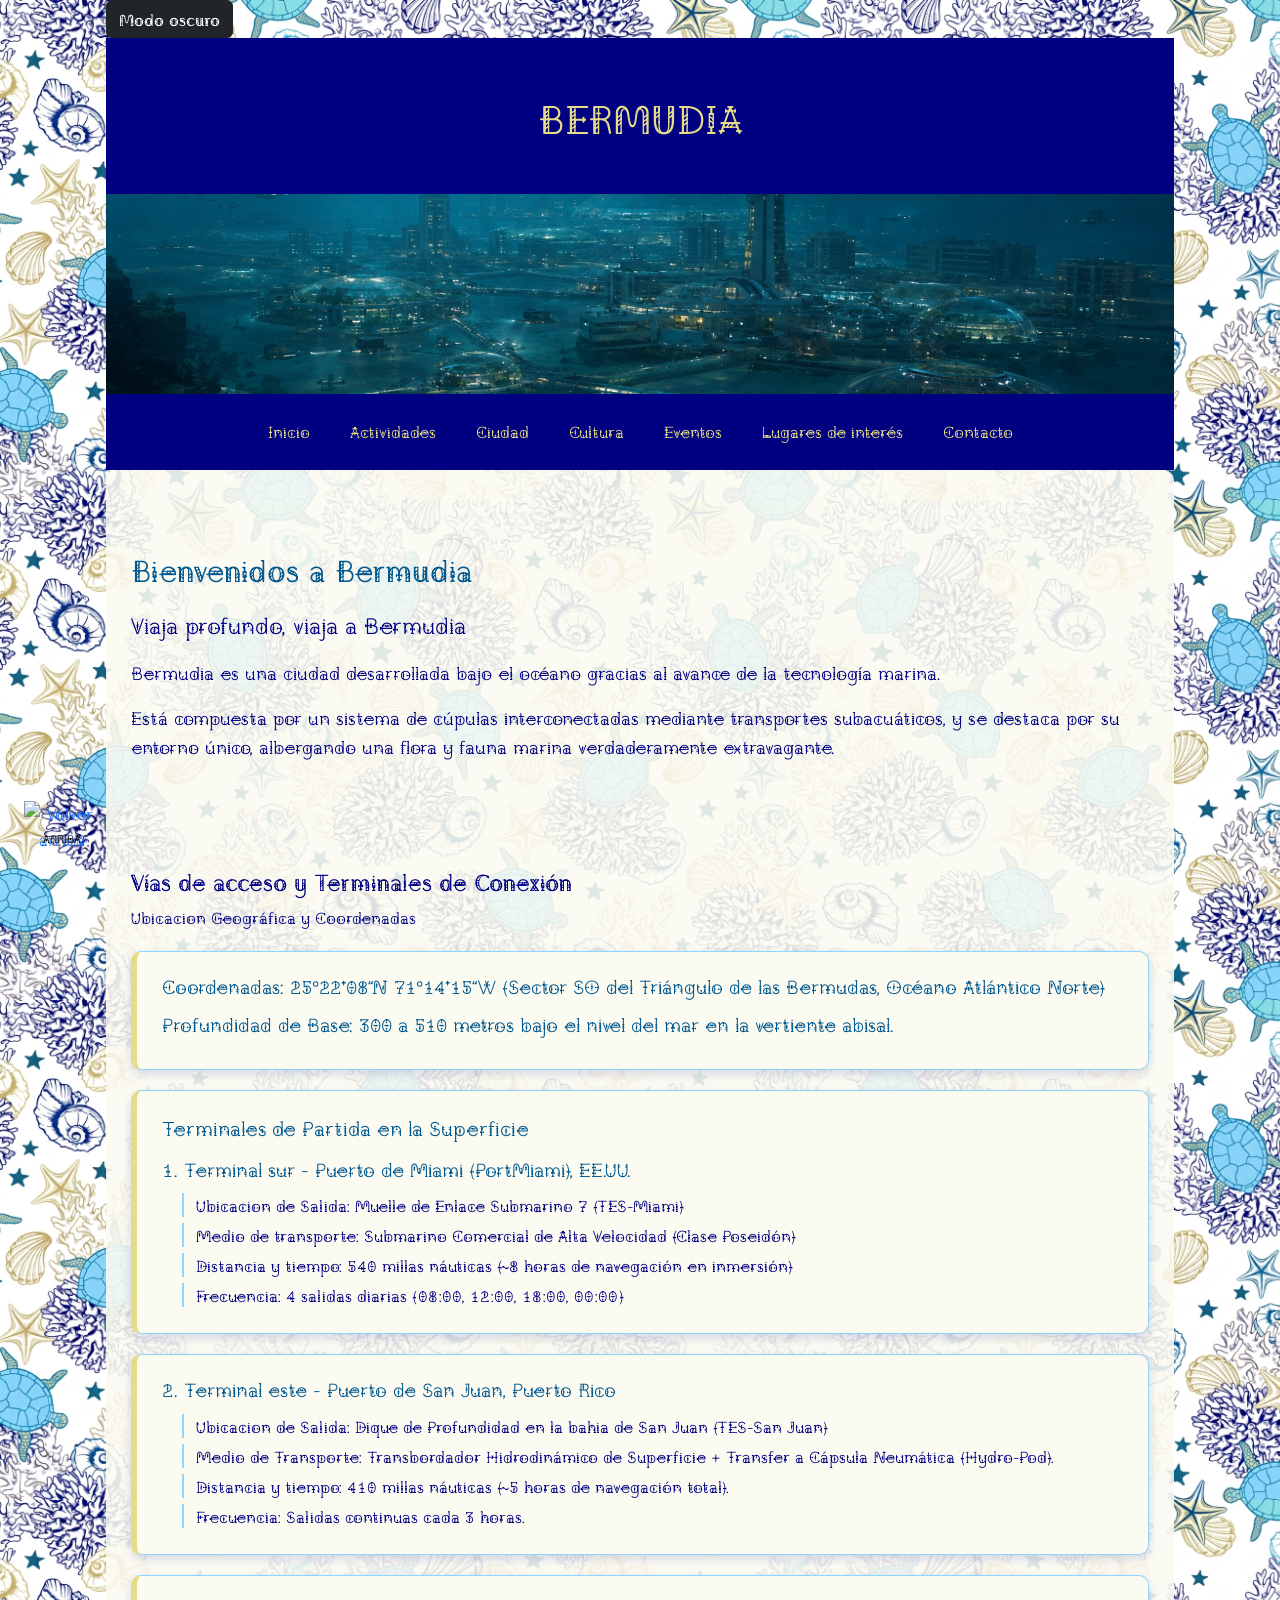
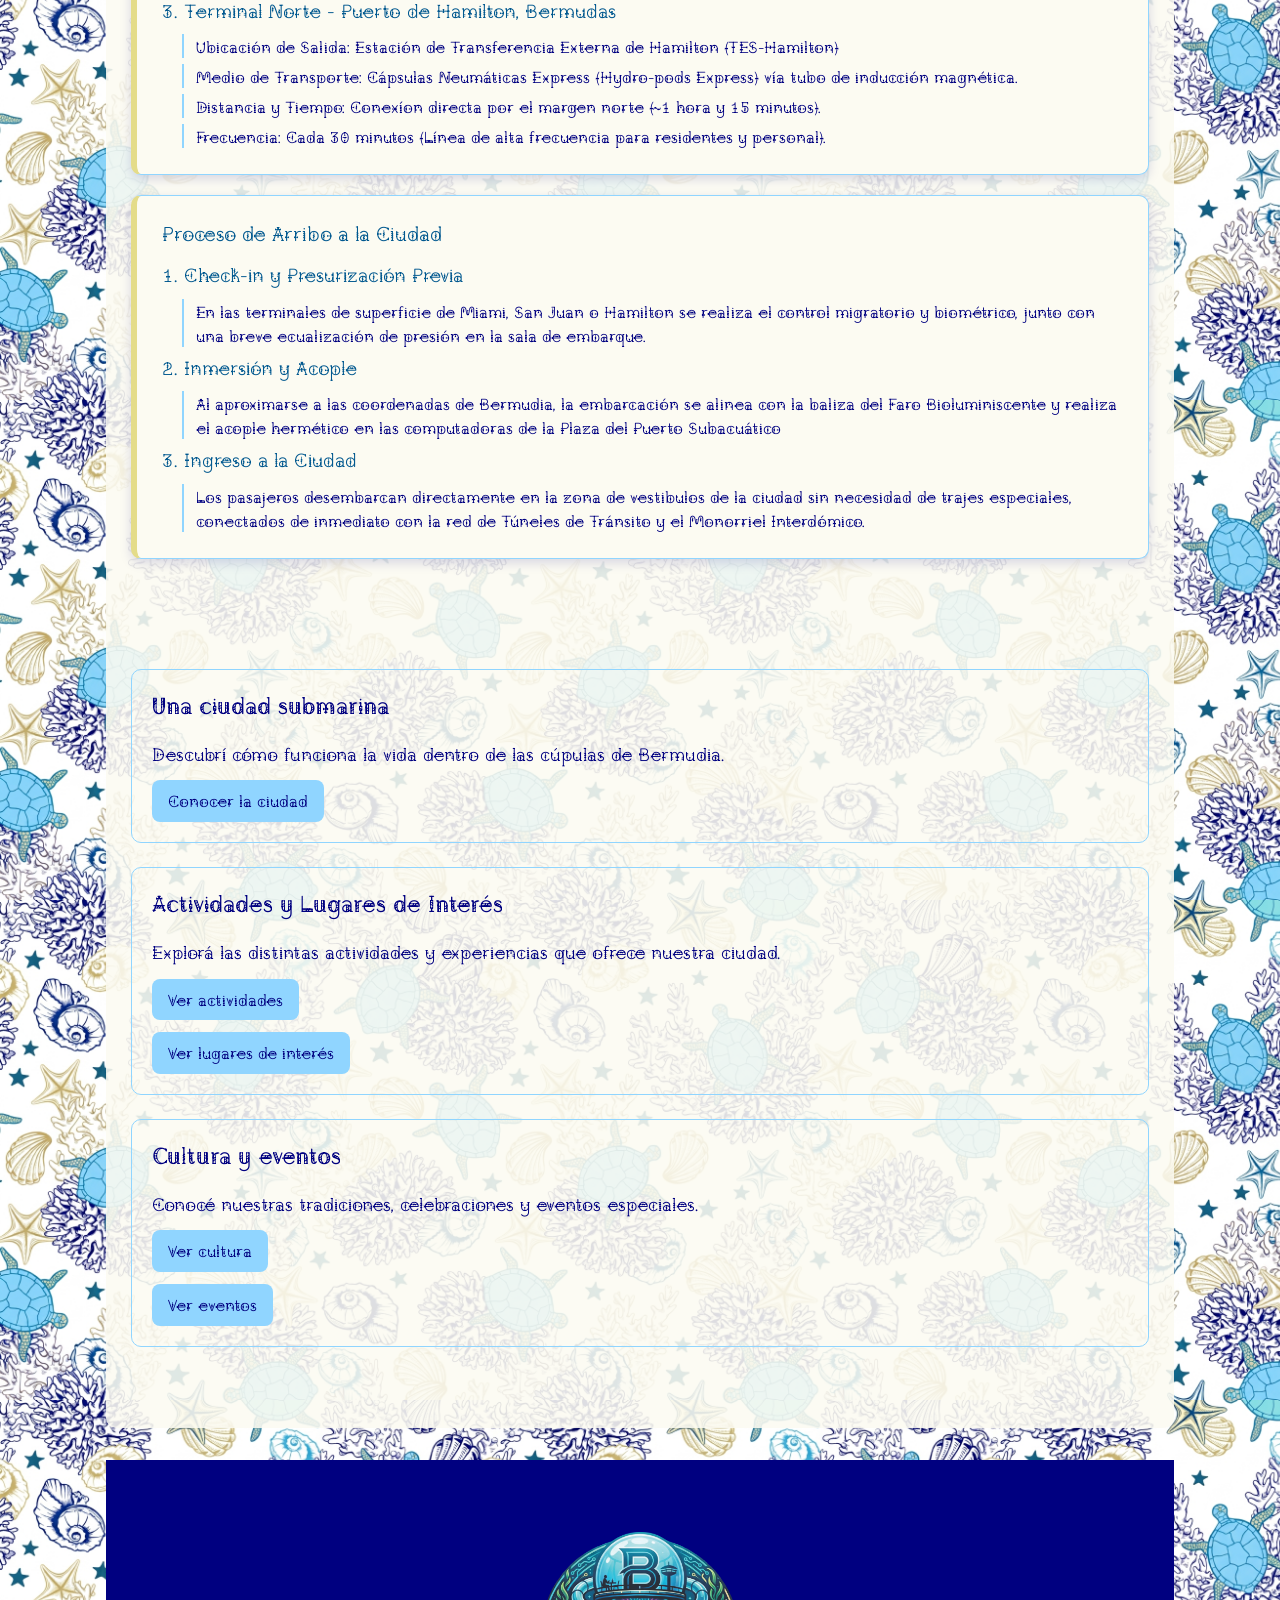
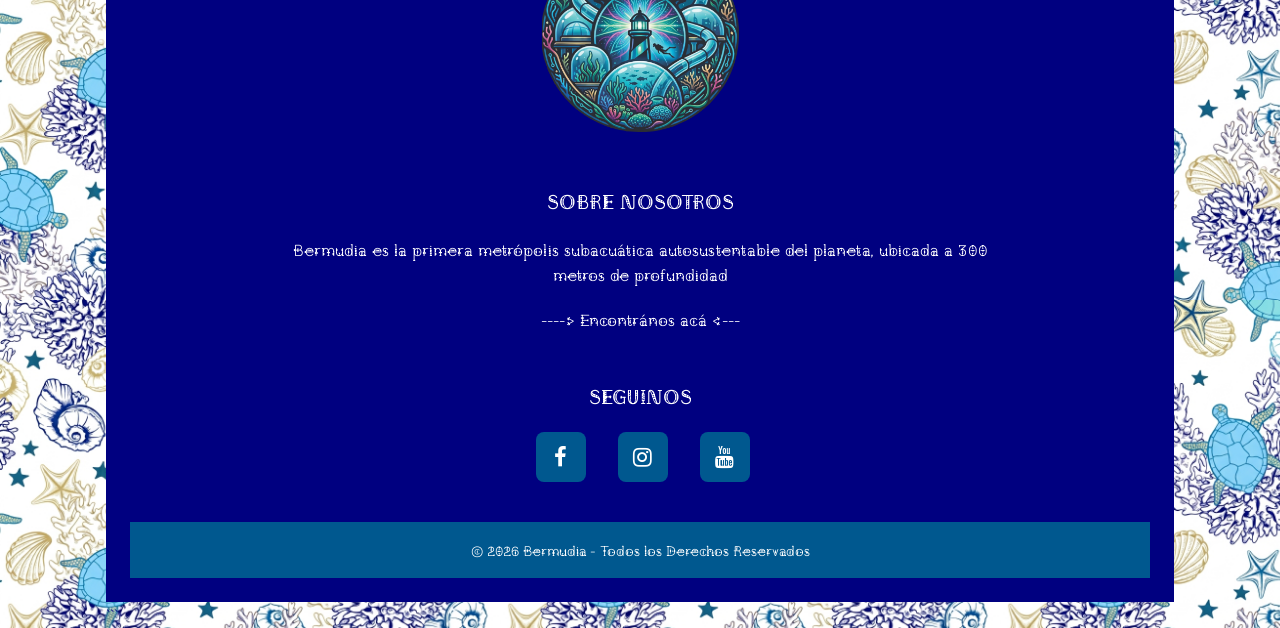
==== index.html @ dd04c18f "Agregue boton de modo oscuro en todas las secciones" ====
<!DOCTYPE html>
<html lang="es">

<head>
    <meta charset="UTF-8">
    <meta name="viewport" content="width=device-width, initial-scale=1.0">
    <title>Bermudia | Ciudad bajo el océano</title>
    <link rel="icon" href="IMAGENES/LOGOBERMUDIA1.png" type="image/png">
    <link href="https://cdn.jsdelivr.net/npm/bootstrap@6.0.0-alpha.1/dist/css/bootstrap.min.css" rel="stylesheet">
    <link rel="preconnect" href="https://fonts.googleapis.com">
    <link rel="preconnect" href="https://fonts.gstatic.com" crossorigin>
    <link href="https://fonts.googleapis.com/css2?family=Agu+Display&display=swap" rel="stylesheet">
    <link rel="stylesheet" href="https://cdnjs.cloudflare.com/ajax/libs/font-awesome/4.7.0/css/font-awesome.min.css">
    <link href="https://cdn.jsdelivr.net/npm/bootstrap@5.3.3/dist/css/bootstrap.min.css" rel="stylesheet">
    <link rel="stylesheet" href="CSS/estilos.css">
</head>

<script src="https://cdn.jsdelivr.net/npm/bootstrap@6.0.0-alpha.1/dist/js/bootstrap.bundle.min.js"></script>

<body>
    <button id="modoOscuro" type="button" class="btn btn-dark">
        Modo oscuro
    </button>

    <header class="encabezado">
        <h1>BERMUDIA</h1>
    </header>

    <img src="IMAGENES\CIUDAD DE BERMUDIA.png" alt="foto de la ciudad de Bermudia">

    <nav class="navegacion">
        <a href="index.html">Inicio</a>
        <a href="ACTIVIDADES.html">Actividades</a>
        <a href="ciudad.html">Ciudad</a>
        <a href="cultura.html">Cultura</a>
        <a href="eventos.html">Eventos</a>
        <a href="lugares de interes.html">Lugares de interés</a>
        <a href="contacto.html">Contacto</a>
    </nav>


    <main>
        <section class="bienvenida">
            <h2>Bienvenidos a Bermudia</h2>
            <p class="eslogan">Viaja profundo, viaja a Bermudia</p>
            <p>
                Bermudia es una ciudad desarrollada
                <strong>bajo el océano</strong> gracias al avance de la tecnología marina.
            </p>
            <p>
                Está compuesta por un sistema de cúpulas interconectadas mediante transportes subacuáticos, y se destaca
                por su entorno único, albergando una flora y fauna marina verdaderamente extravagante.
            </p>
        </section>

        <section>
            <h3>Vías de acceso y Terminales de Conexión</h3>
            <dl><strong>Ubicacion Geográfica y Coordenadas</strong></dl>
            <ul class="terminalsalida">
                <li>Coordenadas: 25°22'08"N 71°14'15"W (Sector SO del Triángulo de las Bermudas, Océano Atlántico Norte)
                </li>
                <li>Profundidad de Base: 300 a 510 metros bajo el nivel del mar en la vertiente abisal.</li>
            </ul>

            <ul class="terminalsalida">
                <dl><strong>Terminales de Partida en la Superficie</strong></dl>
                <li>1. Terminal sur - Puerto de Miami (PortMiami), EE.UU.</li>
                <dd> Ubicacion de Salida: Muelle de Enlace Submarino 7 (TES-Miami)</dd>
                <dd>Medio de transporte: Submarino Comercial de Alta Velocidad (Clase Poseidón)</dd>
                <dd>Distancia y tiempo: 540 millas náuticas (~8 horas de navegación en inmersión)</dd>
                <dd>Frecuencia: 4 salidas diarias (08:00, 12:00, 18:00, 00:00)</dd>
            </ul>

            <ul class="terminalsalida">
                <li>2. Terminal este - Puerto de San Juan, Puerto Rico</li>
                <dd>Ubicacion de Salida: Dique de Profundidad en la bahia de San Juan (TES-San Juan)</dd>
                <dd>Medio de Transporte: Transbordador Hidrodinámico de Superficie + Transfer a Cápsula Neumática
                    (Hydro-Pod).</dd>
                <dd>Distancia y tiempo: 410 millas náuticas (~5 horas de navegación total).</dd>
                <dd>Frecuencia: Salidas continuas cada 3 horas.</dd>
            </ul>

            <ul class="terminalsalida">
                <li>3. Terminal Norte - Puerto de Hamilton, Bermudas</li>
                <dd>Ubicación de Salida: Estación de Transferencia Externa de Hamilton (TES-Hamilton)</dd>
                <dd>Medio de Transporte: Cápsulas Neumáticas Express (Hydro-pods Express) vía tubo de inducción
                    magnética.</dd>
                <dd>Distancia y Tiempo: Conexíon directa por el margen norte (~1 hora y 15 minutos).</dd>
                <dd>Frecuencia: Cada 30 minutos (Línea de alta frecuencia para residentes y personal).</dd>
            </ul>

            <ul class="terminalsalida">
                <dl><strong>Proceso de Arribo a la Ciudad</strong></dl>
                <li>1. Check-in y Presurización Previa</li>
                <dd>En las terminales de superficie de Miami, San Juan o Hamilton se realiza el control migratorio y
                    biométrico, junto con una breve ecualización de presión en la sala de embarque.</dd>
                <li>2. Inmersión y Acople</li>
                <dd>Al aproximarse a las coordenadas de Bermudia, la embarcación se alinea con la baliza del
                    <strong>Faro Bioluminiscente</strong> y realiza el acople hermético en las computadoras de la
                    <strong>Plaza del Puerto Subacuático</strong></dd>
                <li>3. Ingreso a la Ciudad</li>
                <dd>Los pasajeros desembarcan directamente en la zona de vestibulos de la ciudad sin necesidad de trajes
                    especiales, conectados de inmediato con la red de <strong>Túneles de Tránsito y el Monorriel
                        Interdómico.</strong></dd>
            </ul>
        </section>

        <section class="destacados">
            <article>
                <h3>Una ciudad submarina</h3>
                <p>
                    Descubrí cómo funciona la vida dentro de las cúpulas de Bermudia.
                </p>
                <a href="ciudad.html">Conocer la ciudad</a>
            </article>

            <article>

                <h3>Actividades y Lugares de Interés</h3>
                <p>
                    Explorá las distintas actividades y experiencias que ofrece nuestra ciudad.
                </p>

                <a href="ACTIVIDADES.html">Ver actividades</a>
                <a href="lugares de interes.html">Ver lugares de interés</a>

            </article>

            <article>

                <h3>Cultura y eventos</h3>

                <p>
                    Conocé nuestras tradiciones, celebraciones y eventos especiales.
                </p>
                <a href="cultura.html">Ver cultura</a>
                <a href="eventos.html">Ver eventos</a>

            </article>
        </section>
    </main>


    <footer class="piePagina">
        <div class="seccionesPiePagina">
            <div class="seccion">
                <figure>
                    <a href="#">
                        <img src="IMAGENES/LOGOBERMUDIA.png" alt="LogoBermudia">
                    </a>
                </figure>
            </div>
            <div class="seccion">
                <h2>SOBRE NOSOTROS</h2>
                <p>Bermudia es la primera metrópolis subacuática autosustentable del planeta, ubicada a 300 metros de
                    profundidad</p>
                <p><a href="https://www.google.com/maps/place/Tri%C3%A1ngulo+de+las+Bermudas/@23.5155584,-78.1402241,5.42z/data=!4m6!3m5!1s0x89451ab5034cb7ab:0xb600ecf3df7aca4d!8m2!3d25!4d-71!16zL20vMDFqcGw?entry=tts&g_ep=EgoyMDI2MDkwMi4wIPu8ASoASAFQAw%3D%3D&skid=6e56e2be-63f7-4d22-80c0-b443844841d6"
                        target="_blank"> ----&gt; Encontrános acá &lt--- </a></p>
            </div>
            <div class="seccion">
                <h2>SEGUINOS</h2>
                <div class="redesSociales">
                    <a href="https://www.facebook.com/" class="fa fa-facebook" target="_blank"></a>
                    <a href="https://www.instagram.com/bermudia.ciudad/" class="fa fa-instagram" target="_blank"></a>
                    <a href="https://www.youtube.com/" class="fa fa-youtube" target="_blank"></a>
                </div>
            </div>
        </div>
        <div class="seccionDerechos">
            <small>&copy; 2026 <b>Bermudia</b> - Todos los Derechos Reservados</small>
        </div>

    </footer>
    <script src="https://cdn.jsdelivr.net/npm/bootstrap@5.3.3/dist/js/bootstrap.bundle.min.js"></script>
    <a href="#" class="position-fixed bottom-0 start-0 m-4 z-3 text-decoration-none" title="Volver arriba">
        <div class="position-relative d-inline-block text-center">


            <img src="https://cdn.pixabay.com/photo/2013/07/13/10/43/blue-157652_1280.png" alt="Volver arriba"
                class="filter-shadow img-fluid burbuja">
            <span class="position-absolute top-50 start-50 translate-middle fw-bold burbuja">ARRIBA</span>


        </div>
    </a>
</body>

</html>
```
---- CSS/estilos.css ----
/* 1. Variables y Reset Global */
:root {
    --color-primario-azul-marino: #000080;
    --color-primario-celeste: #90d5ff;
    --color-acento: #e4dc89;
    --color-fuente-oscura: #00588F;
    --color-fondo: #FCFBF2;
}

* {
    box-sizing: border-box;
    margin: 0;
    padding: 0;
}

/* 2. Estilos de Base (Cuerpo y Elementos Comunes) */
body {
    background-image: url("../IMAGENES/FONDOPAGINA2.jpg");


    background-repeat: repeat;
    background-size: 500px;
    background-color: var(--color-fondo);
    font-family: "Agu Display", serif;
    font-optical-sizing: auto;
    font-weight: 400;
    font-style: normal;
    font-variation-settings: "MORF" 39;
    font-size: 16px;
    line-height: 1.6;
    color: var(--color-primario-azul-marino);
    max-width: 1100px;
    margin: 0 auto;
    padding: 0 1rem;
}

main {
    padding: 1rem;
    background-color: rgba(252, 251, 242, 0.88);
    /* tu --color-fondo con transparencia */
    border-radius: 10px;
}

/* 3. Encabezado y Navegación */
header {
    background: var(--color-primario-azul-marino);
    color: var(--color-acento);
    padding: 1.5rem;
}


nav {
    display: flex;
    justify-content: center;
    flex-wrap: wrap;
    gap: 10px;
    padding: 15px;
    background-color: var(--color-primario-azul-marino);
}

nav ul {
    display: flex;
    gap: 1.5rem;
    list-style: none;
}

nav a {
    color: var(--color-acento);
    text-decoration: none;
    padding: 10px 15px;
    border-radius: 8px;
    transition: 0.3s;
}

nav a:hover {
    background-color: var(--color-acento);
    color: var(--color-primario-azul-marino);
}

.principal {
    background-color: var(--color-primario-azul-marino);
}

.propio {
    background-color: var(--color-primario-celeste);
}

.propio a {
    color: var(--color-primario-azul-marino);
}

.redsocial {
    display: inline-flex;
    align-items: center;
    gap: 0.4rem;
}

.logoindex {
    width: auto;
    height: 250px;
    max-width: 100%;
    object-fit: contain;
    display: block;
    margin: 0 auto;
}

.terminalsalida {
    transition: transform 0.4s ease, box-shadow 0.4s ease;
    list-style: none;
    background-color: var(--color-fondo);
    border: 1px solid var(--color-primario-celeste);
    border-left: 6px solid var(--color-acento);
    border-radius: 10px;
    padding: 20px 25px;
    margin: 20px 0;
    box-shadow: 0 4px 12px rgba(0, 0, 128, 0.15);
}

.terminalsalida:hover {
    transform: translateY(-4px);
    box-shadow: 0 8px 20px rgba(0, 0, 128, 0.25);
}

.terminalsalida dl {
    font-size: 20px;
    color: var(--color-fuente-oscura);
    margin-bottom: 12px;
}

.terminalsalida li {
    font-size: 19px;
    font-weight: bold;
    color: var(--color-fuente-oscura);
    margin-bottom: 10px;
}

.terminalsalida dd {
    margin: 0 0 6px 20px;
    padding-left: 12px;
    line-height: 1.5;
    border-left: 2px solid var(--color-primario-celeste);
}

/* 4. Contenido Principal y Secciones */

img {
    width: 100%;
    height: 200px;
    display: block;
    object-fit: cover;
}

.imagen-intacta {
    width: auto;
    height: auto;
    max-width: 100%;
}

.imagen-encabezado {
    object-position: center 20%
}

.imagen-centrada {
    width: auto;
    height: auto;
    max-width: 100%;
    padding: 5%;
    margin-left: auto;
    margin-right: auto;
}

/* Imagen del billete: el ancho que antes estaba inline en ciudad.html */
.imagen-billete {
    width: 40rem;
    max-width: 100%;
}

main {
    padding: 1rem 0;
}

main p {
    font-size: 18px;
    line-height: 1.6;
    margin-bottom: 1rem;
}

.eslogan {
    font-size: 22px;
}

li {
    font-size: 17px;
    line-height: 1.5;
    margin-bottom: 8px;
}

section {
    margin: 40px 0;
    padding: 25px;
}

h1,
h2,
h3 {
    font-family: "Agu Display", serif;
    font-optical-sizing: auto;
    font-weight: 400;
    font-style: normal;
    font-variation-settings: "MORF" 0;
}

h1 {
    font-size: 40px;
    color: var(--color-acento);
    text-align: center;
    margin: 30px 0;
}

h2 {
    font-size: 30px;
    color: var(--color-fuente-oscura);
    margin-bottom: 20px;
}

h3 {
    font-size: 23px;
    color: var(--color-primario-azul-marino);
    margin-bottom: 10px;
}

h4 {
    font-size: 18px;
    color: var(--color-primario-celeste);
    margin-bottom: 6px;
}

time {
    color: #00588F;
    font-size: medium;
}

/* 5. Componentes (Tarjetas y Artículos) */
.presentacion img {
    width: 1068px;
    height: 400px;
    display: block;
    margin: 0 auto;
}

article {
    padding: 20px;
    margin: 20px 0;
    border: 1px solid var(--color-primario-celeste);
    border-radius: 10px;
    align-items: flex-start;
}

article img,
aside img {
    max-width: 400px;
    width: 100%;
    height: 250px;
    object-fit: cover;
    border-radius: 12px;
}

article a,
section a {
    color: var(--color-primario-azul-marino);
    padding: 10px 15px;
    display: flex;
    flex-direction: column;
    gap: 15px;
}

.card {
    padding: 1.5rem;
    border: var(--color-primario-celeste) 1.5px solid;
    border-radius: 8px;
    display: flex;
    justify-content: center;
    gap: 20px;
}

/* 6. Formularios y Entradas */
form {
    display: flex;
    flex-direction: column;
    gap: 15px;
}

textarea {
    display: block;
    width: 100%;
    padding: 10px;
}

input {
    padding: 10px;
    border: var(--color-primario-azul-marino) 0.5px solid;
    width: 100%;
}

select,
#fecha {
    background-color: #ffffff;
    color: var(--color-primario-azul-marino);
    padding: 10px;
    border: var(--color-acento) 0.5px solid;
    width: 25%;
    display: flex;
    gap: 10px;
}

/* 7. Pie de Página (Footer) */
footer {
    background-color: var(--color-primario-celeste);
    color: var(--color-primario-azul-marino);
    text-align: center;
    margin: 2rem 0 0 0;
    padding: 1.5rem;
}

footer a {
    display: inline-block;
    margin: 0 1rem;
    padding: 8px 14px;
    border-radius: 8px;
    color: var(--color-primario-azul-marino);
    text-decoration: none;
}

/* LUGARES DE INTERÉS  
SOLO AFECTA  LAS SECCIONES DE LUGARES DE INTERÉS, NO A LOS DEMÁS ELEMENTOS DE LA PÁGINA*/

html {
    scroll-behavior: smooth;
}

/*tarjetas de lugares de interés*/
.lugar {
    scroll-margin-top: 20px;
    background-color: var(--color-fondo);
    border: 1px solid var(--color-primario-celeste);
    border-radius: 10px;
    box-shadow: 0 4px 12px rgba(0, 0, 128, 0.08);
    transition: transform 0.3s ease, box-shadow 0.3s ease;
}

.lugar:hover {
    transform: translateY(-4px);
    box-shadow: 0 8px 20px rgba(0, 0, 128, 0.15);
}

/* --- Título con línea de acento --- */
.lugar h3 {
    padding-bottom: 8px;
    margin-bottom: 15px;
    border-bottom: 3px solid var(--color-acento);
}

/*-----imagen-----*/
.lugar img {
    width: 100%;
    height: 300px;
    margin-bottom: 15px;
    object-fit: cover;
    border-radius: 12px;
}

/* FICHA TÉCNICA / RECOMENDACIONES --- */
.lugar dl {
    margin: 20px 0 10px;
    font-size: 20px;
    letter-spacing: 1px;
    color: var(--color-fuente-oscura);
}

/* --- Ficha técnica --- */
.lugar ul {
    list-style-type: none;
    padding: 15px 20px;
    background-color: var(--color-fondo);
    border-left: 5px solid var(--color-acento);
    border-radius: 8px;
}

/* --- Recomendaciones --- */
.lugar dt {
    margin-top: 12px;
    font-size: 18px;
    color: var(--color-primario-azul-marino);
}

.lugar dd {
    margin: 4px 0 0 20px;
    padding-left: 12px;
    line-height: 1.5;
    border-left: 2px solid var(--color-primario-celeste);
}

/*menu interno de lugares de interés*/
nav.menu-lugares {
    position: fixed;
    right: 20px;
    top: 50%;
    transform: translateY(-50%);
    z-index: 10;
    flex-direction: column;
    gap: 6px;
    width: 200px;
    padding: 12px;
    background-color: var(--color-primario-celeste);
    border-radius: 10px;
    box-shadow: 0 4px 12px rgba(0, 0, 128, 0.08);
}

.menu-lugares a {
    color: var(--color-primario-azul-marino);
}

.menu-lugares a:hover {
    background-color: var(--color-primario-azul-marino);
    color: var(--color-primario-celeste);
}

/*Pie pagina de cultura */

.piePagina {
    width: 100%;
    background-color: #000080;
}

.piePagina .seccionesPiePagina {
    width: 100%;
    max-width: 1200px;
    margin: auto;
    display: grid;
    grid-template-columns: repeat(3, 1fr);
    grid-gap: 50px;
    padding: 45px 0px;
}

/* Footer apilado: una sección debajo de la otra, siempre */
.piePagina .seccionesPiePagina {
    display: flex;
    flex-direction: column;
    align-items: center;
    gap: 2rem;
    padding: 2.5rem 1rem;
}

.piePagina .seccionesPiePagina .seccion {
    width: 100%;
    max-width: 700px;
}

.piePagina .seccionesPiePagina .seccion figure {
    width: 100%;
    height: 100%;
    display: flex;
    justify-content: center;
    align-items: center;
}

.piePagina .seccionesPiePagina .seccion figure img {
    width: 197px;

}

.piePagina .seccionesPiePagina .seccion h2 {
    color: #ffffff;
    margin-bottom: 25px;
    font-size: 20px;
}

.piePagina .seccionesPiePagina .seccion p {
    color: #ffffff;
    margin-bottom: 11px;
}

.piePagina .seccionesPiePagina .redesSociales a {
    color: #ffffff;
    margin-right: 11px;
    background-color: #00588F;
    display: inline-flex;
    width: 50px;
    height: 50px;
    justify-content: center;
    align-items: center;
    font-size: 22px;
}

.piePagina .seccionDerechos {
    color: #ffffff;
    background-color: #00588F;
    padding: 15px 10px;
    text-align: center;
}

.piePagina .seccionesPiePagina .seccion p a {
    color: #ffffff;
}

table {
    width: 100%;
    margin: 1, 5rem 0;
    border-radius: 0.5rem;
    box-shadow: 0 4px 6px #a6ddfd77;
    background-color: #eec80a0a;
    text-align: left;
    overflow: hidden;
    border-collapse: collapse;
    outline: 1.5px solid var(--color-fuente-oscura);
}

th,
td {
    padding: 0.5rem 1rem;
    border-right: 1px solid var(--color-fuente-oscura);
}

thead tr {
    border-bottom: 1px solid var(--color-fuente-oscura);
    background-color: #ee650a12;
}


tbody tr {
    border-bottom: 1px solid var(--color-fuente-oscura);
}

tr:has(*:hover) {
    background-color: #eec80a33;
    transition: 350ms ease;
    cursor: pointer;
}

ul.ul-ciudad {
    list-style: none;
    padding-right: 0.5rem;
}

li.lista-ciudad {
    position: relative;
    padding-left: 1.5rem;
    margin-bottom: 0.5rem;
    border-left: 4px solid var(--color-acento);
}

li.lista-ciudad:hover {
    cursor: pointer;
    color: rgb(255, 111, 0);
}

button.formulario {
    background-color: var(--color-primario-azul-marino);
    color: var(--color-acento);
}

button.formulario:hover {
    background-color: #035dd2;
    cursor: pointer;
}

input.formulario {
    border: 2px solid var(--color-primario-azul-marino);
    margin-right: auto;
    margin-left: 5px;
    width: 98%;
    display: block;
}

select.formulario {
    border: 2px solid var(--color-primario-azul-marino);
    margin-right: auto;
    margin-left: 5px;
    width: 98%;
    display: block;
}

details.formulario {
    border: 3px solid rgb(0, 0, 0);
    border-radius: 8px;
    margin-bottom: 12px;
    margin: 5px;
    width: 60%;
}

summary.formulario {
    background-color: var(--color-primario-azul-marino);
    color: var(--color-acento);
}

a.actividad {
    display: inline
}

a.actividad:hover {
    color: orange;
}

/* ==========================================================================
   Flexbox
   ========================================================================== */

/* --- Grilla de cards de la portada (index.html) --- */
.destacados {
    display: flex;
    flex-wrap: wrap;
    gap: 1.5rem;
    align-items: stretch;
}

.destacados article {
    flex: 1 1 100%;
    width: 100%;
    display: flex;
    flex-direction: column;
    align-items: stretch;
    gap: 0.75rem;
    margin: 0;
    transition: transform 0.3s ease, box-shadow 0.3s ease;
}

.destacados article:hover {
    transform: translateY(-4px);
    box-shadow: 0 8px 20px rgba(0, 0, 128, 0.15);
}

/* El texto ocupa el espacio libre para que los enlaces queden alineados abajo */
.destacados article p {
    flex: 1;
    margin-bottom: 0;
}

.destacados article a {
    align-self: flex-start;
    display: inline-flex;
    align-items: center;
    padding: 0.5rem 1rem;
    border-radius: 8px;
    background-color: var(--color-primario-celeste);
    color: var(--color-primario-azul-marino);
    font-size: 16px;
    text-decoration: none;
    transition: background-color 0.3s ease, color 0.3s ease;
}

.destacados article a:hover {
    background-color: var(--color-primario-azul-marino);
    color: var(--color-acento);
}

/* --- Grilla de lugares de interés (lugares de interes.html) --- */
.grilla-lugares {
    display: flex;
    flex-wrap: wrap;
    gap: 1.5rem;
    align-items: stretch;
}

.grilla-lugares .lugar {
    flex: 1 1 100%;
    width: 100%;
    display: flex;
    flex-direction: column;
    align-items: stretch;
    gap: 0.75rem;
    margin: 0;
}

/* --- Grilla de eventos (eventos.html) --- */
.grilla-eventos {
    display: flex;
    flex-wrap: wrap;
    gap: 1.5rem;
    align-items: stretch;
}

.grilla-eventos .evento {
    flex: 1 1 100%;
    width: 100%;
    display: flex;
    flex-direction: column;
    align-items: stretch;
    gap: 0.75rem;
    margin: 0;
    padding: 1.5rem;
    background-color: var(--color-fondo);
    border: 1px solid var(--color-primario-celeste);
    border-radius: 10px;
    box-shadow: 0 4px 12px rgba(0, 0, 128, 0.08);
    transition: transform 0.3s ease, box-shadow 0.3s ease;
}

.grilla-eventos .evento:hover {
    transform: translateY(-4px);
    box-shadow: 0 8px 20px rgba(0, 0, 128, 0.15);
}

.grilla-eventos .evento h3 {
    padding-bottom: 8px;
    border-bottom: 3px solid var(--color-acento);
}

.grilla-eventos .evento time {
    color: var(--color-fuente-oscura);
    font-weight: bold;
}

.grilla-eventos .evento p {
    margin-bottom: 0;
}

.grilla-eventos .evento img {
    width: 100%;
    max-width: 100%;
    height: 220px;
    margin-top: auto;
    object-fit: cover;
    border-radius: 12px;
}

/* En pantallas chicas las cards ocupan todo el ancho disponible */
@media (max-width: 700px) {

    .destacados,
    .grilla-lugares,
    .grilla-eventos {
        gap: 1rem;
    }

    .destacados article,
    .grilla-lugares .lugar,
    .grilla-eventos .evento {
        flex: 1 1 100%;
    }
}

/* ==========================================================================
   Responsive - Adaptación a celulares
   ========================================================================== */

/* Tipografía fluida: se achica en pantallas chicas y no se sale del ancho */
h1 {
    font-size: clamp(1.8rem, 6vw, 2.5rem);
}

h2 {
    font-size: clamp(1.4rem, 4.5vw, 1.9rem);
}

h3 {
    font-size: clamp(1.15rem, 3.5vw, 1.45rem);
}

h4 {
    font-size: clamp(1rem, 3vw, 1.15rem);
}

body {
    font-size: clamp(15px, 2.2vw, 16px);
}

main p {
    font-size: clamp(15px, 2.2vw, 18px);
}

li {
    font-size: clamp(15px, 2.2vw, 17px);
}

.eslogan {
    font-size: clamp(1.1rem, 3vw, 1.4rem);
}

.terminalsalida dl {
    font-size: clamp(16px, 2.5vw, 20px);
}

.terminalsalida li {
    font-size: clamp(15px, 2.4vw, 19px);
}

.lugar dl {
    font-size: clamp(16px, 2.5vw, 20px);
}

.lugar dt {
    font-size: clamp(15px, 2.4vw, 18px);
}

/* Nada se sale del ancho de la pantalla */
html,
body {
    width: 100%;
    overflow-x: hidden;
}

img {
    max-width: 100%;
}

main,
section,
article,
form,
fieldset,
table,
figure {
    max-width: 100%;
}

fieldset {
    min-width: 0;
}

p,
li,
dd,
td,
th,
a {
    overflow-wrap: break-word;
}

/* Contenedor para que las tablas anchas se puedan desplazar sin romper la página */
.tabla-scroll {
    width: 100%;
    overflow-x: auto;
    -webkit-overflow-scrolling: touch;
}

/* Ajustes para celulares */
@media (max-width: 768px) {
    body {
        padding: 0 0.5rem;
        background-size: 320px;
    }

    header {
        padding: 1rem 0.75rem;
    }

    h1 {
        margin: 16px 0;
    }

    main {
        padding: 0.5rem;
    }

    section {
        margin: 20px 0;
        padding: 14px;
    }

    article {
        padding: 14px;
        margin: 14px 0;
    }

    nav {
        gap: 6px;
        padding: 10px;
    }

    nav a {
        padding: 8px 10px;
        font-size: 15px;
    }

    nav:not(.menu-lugares) {
        flex-direction: column;
        align-items: stretch;
    }

    nav:not(.menu-lugares) a {
        text-align: center;
    }

    nav.propio span {
        display: none;
    }

    nav ul {
        flex-direction: column;
        gap: 0.5rem;
    }

    nav.menu-lugares {
        position: static;
        transform: none;
        width: 100%;
        flex-direction: row;
        flex-wrap: wrap;
        justify-content: center;
        margin: 10px 0;
    }

    .terminalsalida {
        padding: 14px;
        margin: 14px 0;
    }

    .terminalsalida dd {
        margin-left: 10px;
    }

    img {
        height: auto;
        max-height: 280px;
    }

    article img,
    aside img {
        max-width: 100%;
        height: auto;
        max-height: 260px;
    }

    .presentacion img {
        width: 100%;
        height: auto;
    }

    .logoindex {
        height: auto;
        max-height: 200px;
    }

    .lugar img {
        height: auto;
        max-height: 260px;
    }

    .grilla-eventos .evento {
        padding: 1rem;
    }

    .grilla-eventos .evento img {
        height: auto;
        max-height: 240px;
    }

    .imagen-billete {
        width: 100%;
    }

    .imagen-centrada {
        padding: 0;
    }

    table {
        font-size: 14px;
    }

    th,
    td {
        padding: 0.4rem 0.5rem;
    }

    select,
    #fecha {
        width: 100%;
    }

    details.formulario {
        width: 100%;
        margin: 0 0 12px;
    }

    input.formulario,
    select.formulario {
        width: 100%;
        margin-left: 0;
    }

    .piePagina .seccionesPiePagina {
        gap: 1.5rem;
        padding: 1.5rem 0.75rem;
    }

    .piePagina .seccionesPiePagina .seccion {
        max-width: 100%;
    }

    .piePagina .seccionesPiePagina .seccion figure img {
        max-width: 100%;
        height: auto;
    }
}

@media (max-width: 480px) {
    h1 {
        font-size: 1.6rem;
    }

    h2 {
        font-size: 1.3rem;
    }

    h3 {
        font-size: 1.1rem;
    }

    nav a {
        font-size: 14px;
        padding: 7px 8px;
    }

    section {
        padding: 12px;
    }

    article {
        padding: 12px;
    }

    .piePagina .seccionesPiePagina .redesSociales a {
        width: 44px;
        height: 44px;
    }
}

img.burbuja {
    width: clamp(50px, 12vw, 75px);
    height: clamp(50px, 12vw, 75px);
    object-fit: contain;
}

span.burbuja {
    font-size: clamp(9px, 2.5vw, 11px);
    text-shadow: 0 1px 3px rgba(252, 249, 249, 0.8);
    color: black;
}

.etiqueta {
    background-color: crimson;
}
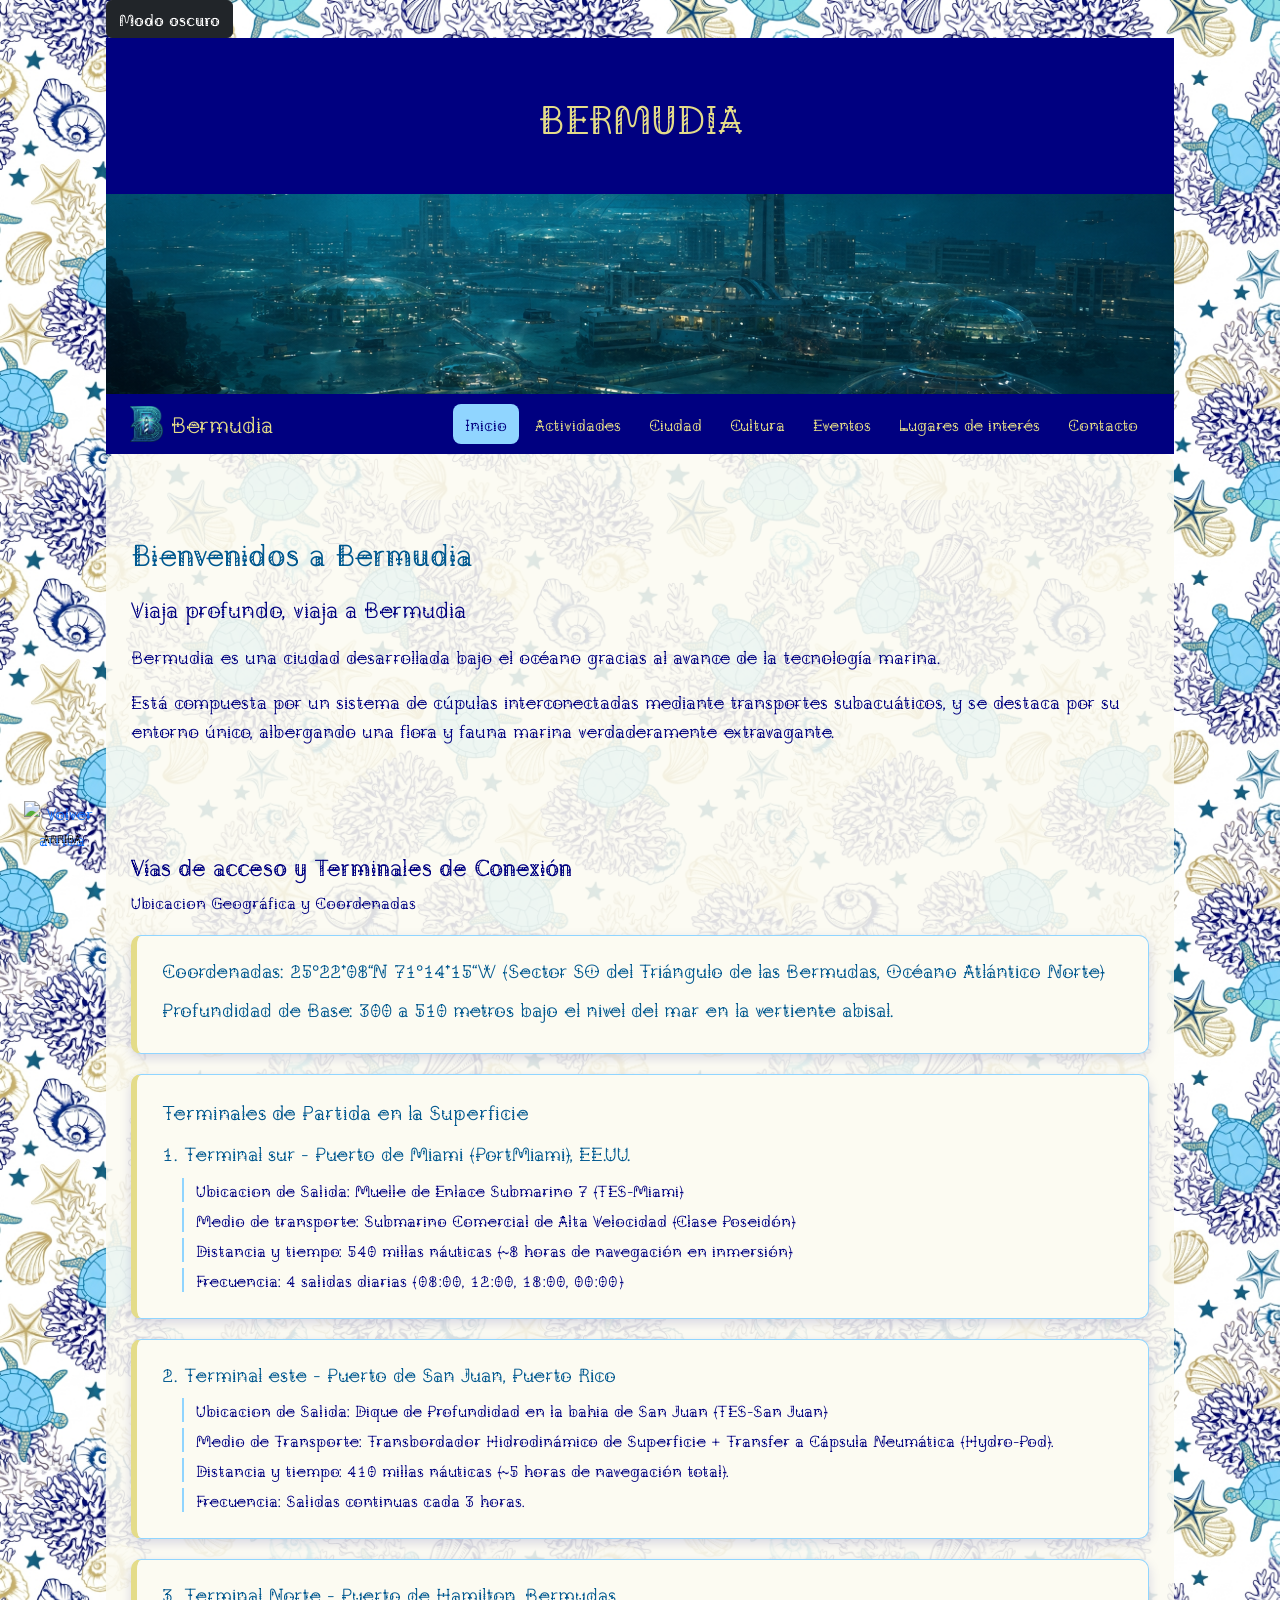
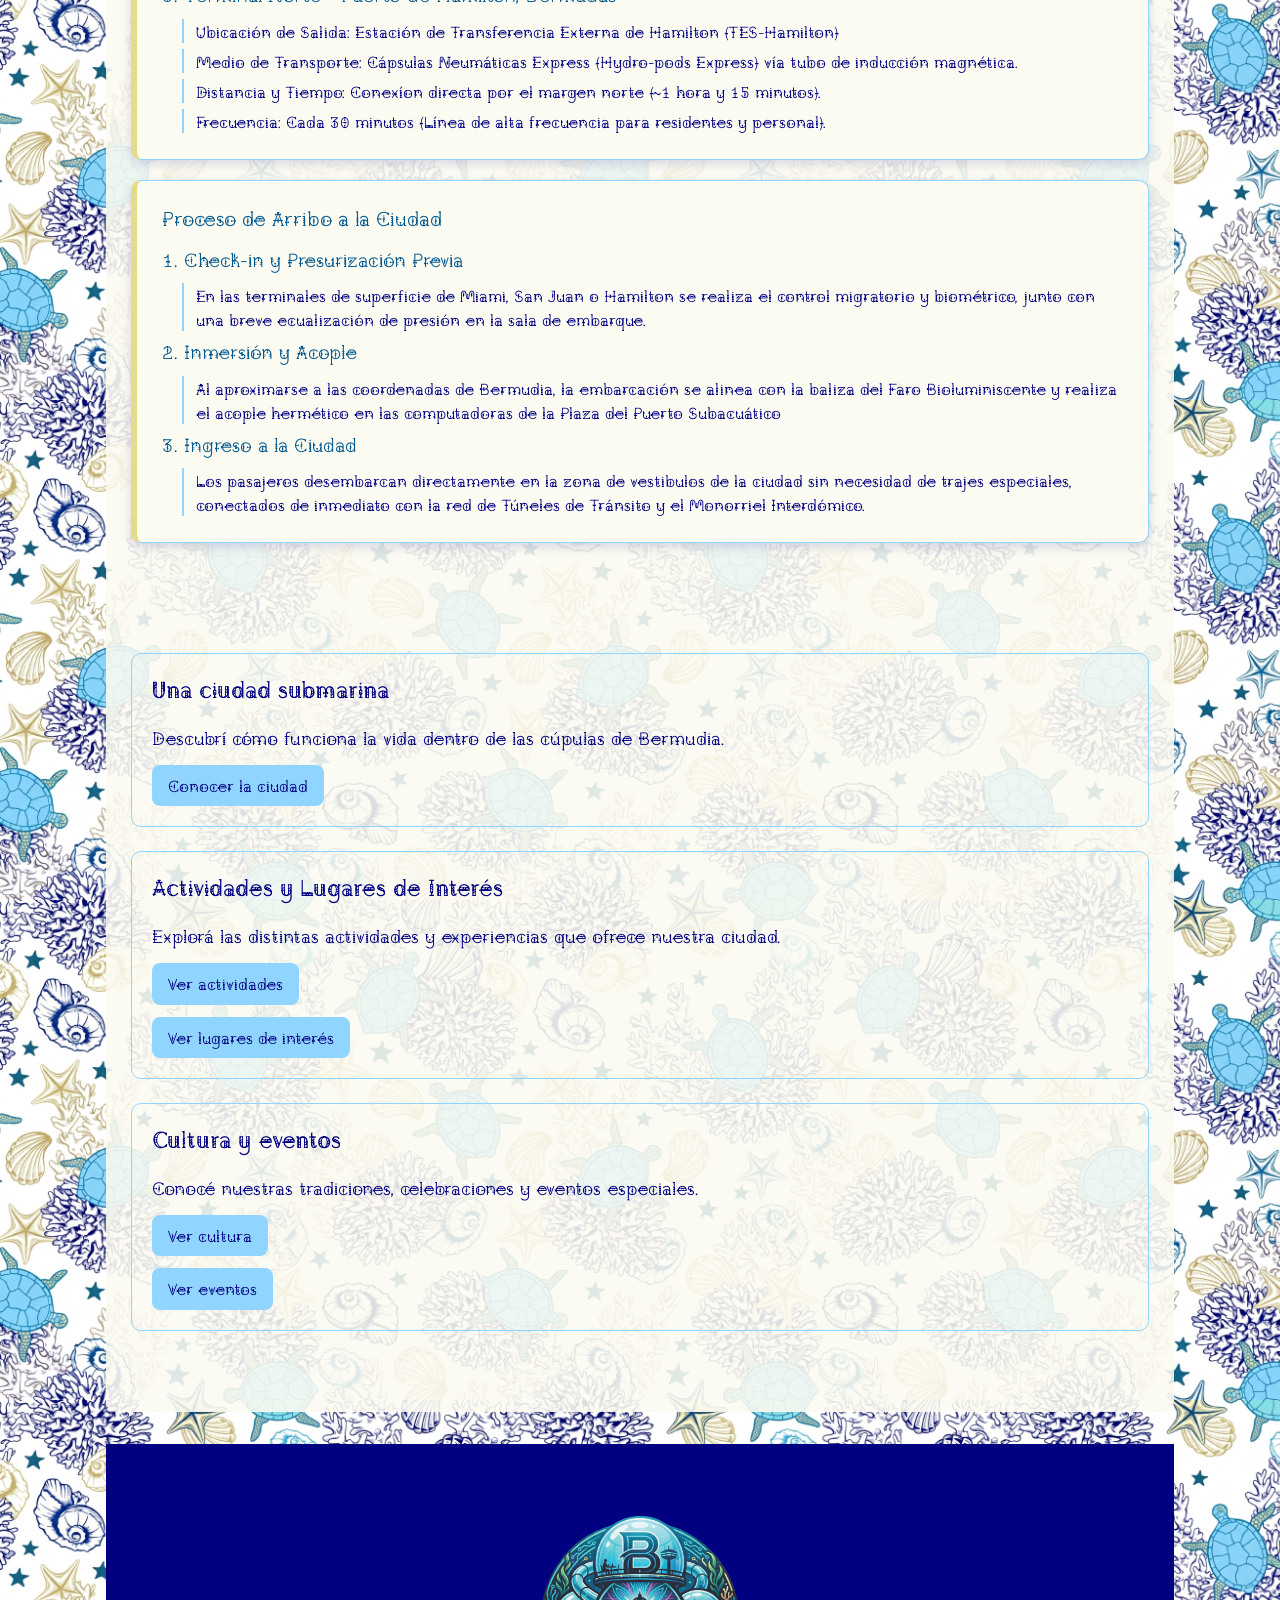
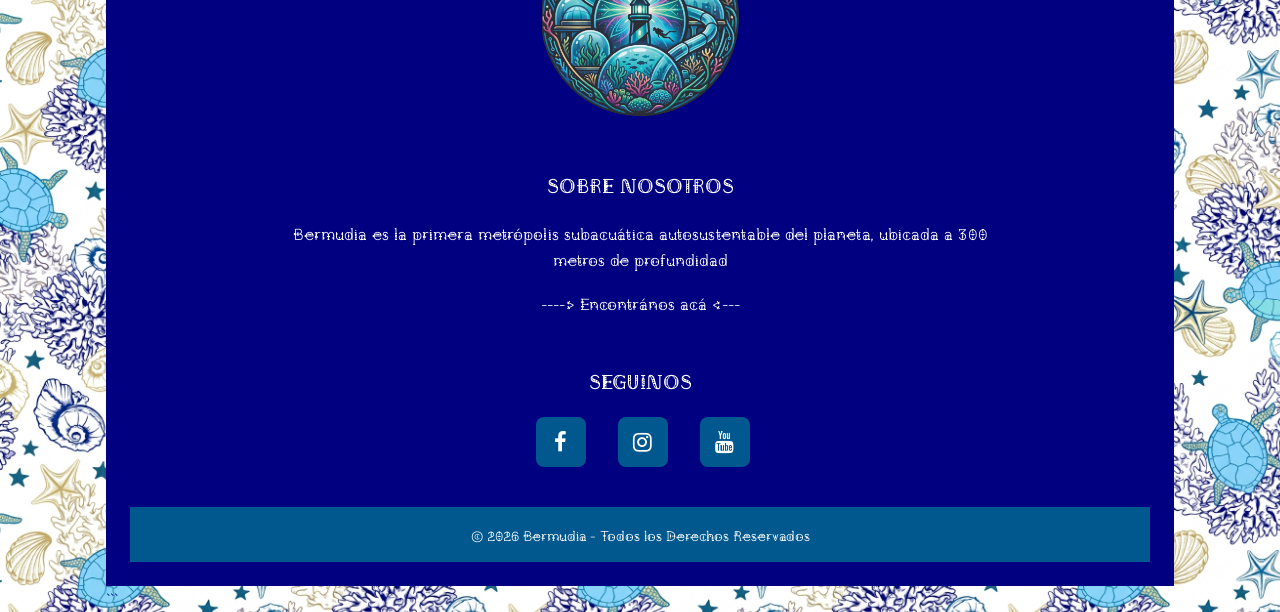
==== commit 01d98f0d: "update navbar" ====
--- a/index.html
+++ b/index.html
@@ -6,7 +6,6 @@
     <meta name="viewport" content="width=device-width, initial-scale=1.0">
     <title>Bermudia | Ciudad bajo el océano</title>
     <link rel="icon" href="IMAGENES/LOGOBERMUDIA1.png" type="image/png">
-    <link href="https://cdn.jsdelivr.net/npm/bootstrap@6.0.0-alpha.1/dist/css/bootstrap.min.css" rel="stylesheet">
     <link rel="preconnect" href="https://fonts.googleapis.com">
     <link rel="preconnect" href="https://fonts.gstatic.com" crossorigin>
     <link href="https://fonts.googleapis.com/css2?family=Agu+Display&display=swap" rel="stylesheet">
@@ -15,8 +14,6 @@
     <link rel="stylesheet" href="CSS/estilos.css">
 </head>
 
-<script src="https://cdn.jsdelivr.net/npm/bootstrap@6.0.0-alpha.1/dist/js/bootstrap.bundle.min.js"></script>
-
 <body>
     <button id="modoOscuro" type="button" class="btn btn-dark">
         Modo oscuro
@@ -28,14 +25,43 @@
 
     <img src="IMAGENES\CIUDAD DE BERMUDIA.png" alt="foto de la ciudad de Bermudia">
 
-    <nav class="navegacion">
-        <a href="index.html">Inicio</a>
-        <a href="ACTIVIDADES.html">Actividades</a>
-        <a href="ciudad.html">Ciudad</a>
-        <a href="cultura.html">Cultura</a>
-        <a href="eventos.html">Eventos</a>
-        <a href="lugares de interes.html">Lugares de interés</a>
-        <a href="contacto.html">Contacto</a>
+    <nav class="navbar navbar-expand-lg navbar-dark bg-dark navbar-bermudia navegacion">
+        <div class="container-fluid">
+            <a class="navbar-brand" href="index.html">
+                <img src="IMAGENES/LOGOBERMUDIA1.png" alt="" class="logo-navbar">
+                Bermudia
+            </a>
+            <button class="navbar-toggler" type="button" data-bs-toggle="collapse"
+                data-bs-target="#menuPrincipal" aria-controls="menuPrincipal" aria-expanded="false"
+                aria-label="Abrir menú de navegación">
+                <span class="navbar-toggler-icon"></span>
+            </button>
+            <div class="collapse navbar-collapse" id="menuPrincipal">
+                <ul class="navbar-nav ms-auto mb-2 mb-lg-0">
+                    <li class="nav-item">
+                        <a class="nav-link active" aria-current="page" href="index.html">Inicio</a>
+                    </li>
+                    <li class="nav-item">
+                        <a class="nav-link" href="ACTIVIDADES.html">Actividades</a>
+                    </li>
+                    <li class="nav-item">
+                        <a class="nav-link" href="ciudad.html">Ciudad</a>
+                    </li>
+                    <li class="nav-item">
+                        <a class="nav-link" href="cultura.html">Cultura</a>
+                    </li>
+                    <li class="nav-item">
+                        <a class="nav-link" href="eventos.html">Eventos</a>
+                    </li>
+                    <li class="nav-item">
+                        <a class="nav-link" href="lugares de interes.html">Lugares de interés</a>
+                    </li>
+                    <li class="nav-item">
+                        <a class="nav-link" href="contacto.html">Contacto</a>
+                    </li>
+                </ul>
+            </div>
+        </div>
     </nav>
 
 
--- a/CSS/estilos.css
+++ b/CSS/estilos.css
@@ -402,18 +402,33 @@
 
 /*menu interno de lugares de interés*/
 nav.menu-lugares {
-    position: fixed;
-    right: 20px;
-    top: 50%;
-    transform: translateY(-50%);
-    z-index: 10;
-    flex-direction: column;
+    /* Por defecto: barra horizontal normal, NO tapa el contenido */
+    flex-direction: row;
+    flex-wrap: wrap;
+    justify-content: center;
     gap: 6px;
-    width: 200px;
+    margin: 10px 0;
     padding: 12px;
     background-color: var(--color-primario-celeste);
     border-radius: 10px;
     box-shadow: 0 4px 12px rgba(0, 0, 128, 0.08);
+}
+
+/* Solo en pantallas anchas (hay espacio libre a los costados del contenido
+   de 1100px) el menú flota a la derecha sin tapar nada */
+@media (min-width: 1560px) {
+    nav.menu-lugares {
+        position: fixed;
+        right: 20px;
+        top: 50%;
+        transform: translateY(-50%);
+        z-index: 10;
+        flex-direction: column;
+        flex-wrap: nowrap;
+        justify-content: flex-start;
+        width: 200px;
+        margin: 0;
+    }
 }
 
 .menu-lugares a {
@@ -1039,4 +1054,84 @@
 
 .etiqueta {
     background-color: crimson;
-}+}
+
+/* ==========================================================================
+   Bootstrap - Navbar responsiva (hamburguesa)
+   Personaliza el navbar de Bootstrap con la paleta de la ciudad.
+   Los selectores llevan "nav.navbar-bermudia" para ganarle a las reglas
+   genericas "nav" / "nav a" de arriba SIN tocarlas (las usan nav.propio y
+   nav.menu-lugares).
+   ========================================================================== */
+nav.navbar.navbar-bermudia {
+    --bs-dark-rgb: 0, 0, 128;
+    /* = --color-primario-azul-marino (bg-dark) */
+    --bs-navbar-brand-color: var(--color-acento);
+    --bs-navbar-brand-hover-color: var(--color-primario-celeste);
+    --bs-navbar-toggler-border-color: var(--color-acento);
+    flex-direction: row;
+    align-items: center;
+    justify-content: space-between;
+    gap: 0;
+    padding: 0.5rem 0.75rem;
+}
+
+/* Marca: logo + nombre */
+nav.navbar-bermudia .navbar-brand {
+    display: inline-flex;
+    align-items: center;
+    gap: 0.5rem;
+    padding: 0.25rem 0;
+    font-size: 1.4rem;
+    background-color: transparent;
+}
+
+nav.navbar-bermudia .navbar-brand:hover {
+    background-color: transparent;
+}
+
+nav.navbar-bermudia .logo-navbar {
+    width: auto;
+    height: 36px;
+    max-width: none;
+    max-height: none;
+    object-fit: contain;
+}
+
+/* Links del menu */
+nav.navbar-bermudia .navbar-nav {
+    gap: 0.25rem;
+}
+
+nav.navbar-bermudia .nav-item {
+    margin-bottom: 0;
+}
+
+nav.navbar-bermudia .navbar-nav .nav-link {
+    color: var(--color-acento);
+    padding: 0.5rem 0.75rem;
+    font-size: 1rem;
+    text-align: left;
+    white-space: nowrap;
+    border-radius: 8px;
+    transition: 0.3s;
+}
+
+nav.navbar-bermudia .navbar-nav .nav-link:hover,
+nav.navbar-bermudia .navbar-nav .nav-link:focus {
+    background-color: var(--color-acento);
+    color: var(--color-primario-azul-marino);
+}
+
+/* Pagina actual */
+nav.navbar-bermudia .navbar-nav .nav-link.active {
+    background-color: var(--color-primario-celeste);
+    color: var(--color-primario-azul-marino);
+}
+
+/* Menu desplegado en celular */
+@media (max-width: 991.98px) {
+    nav.navbar-bermudia .navbar-nav {
+        padding: 0.5rem 0;
+    }
+}
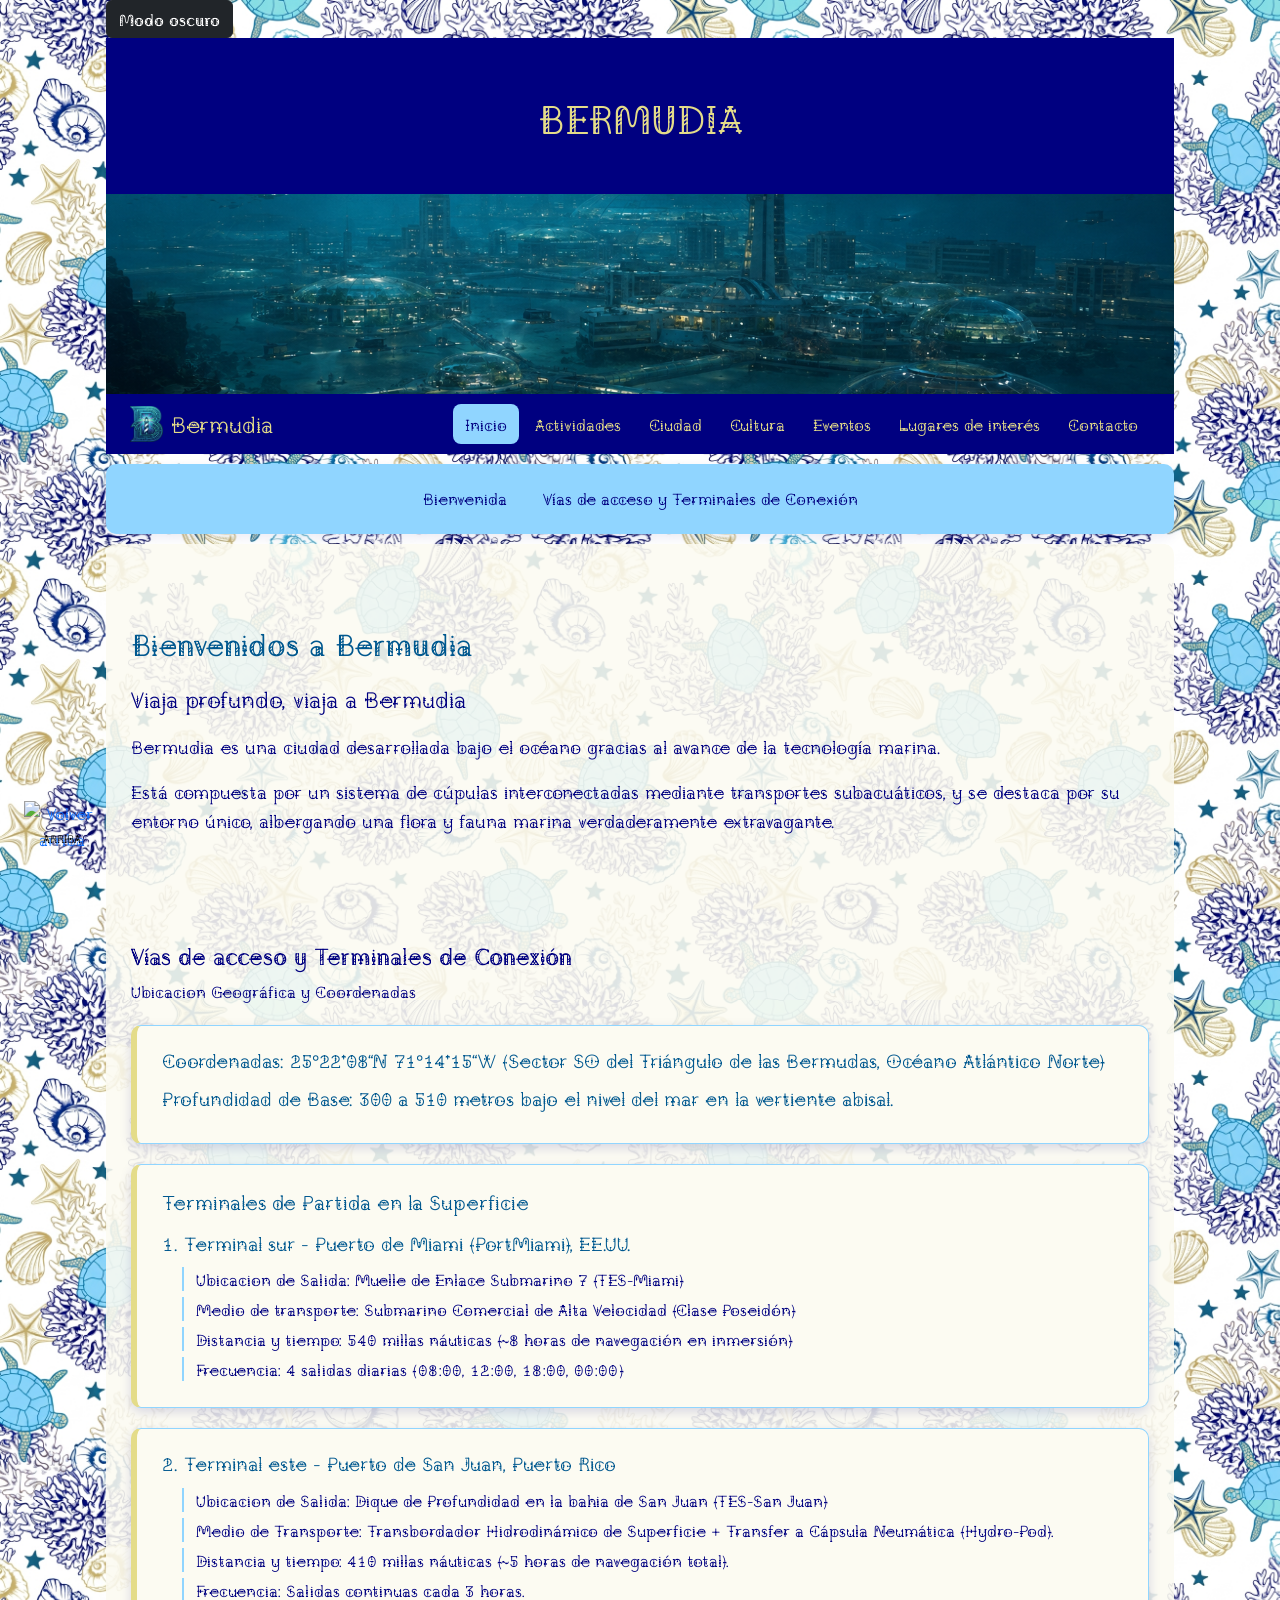
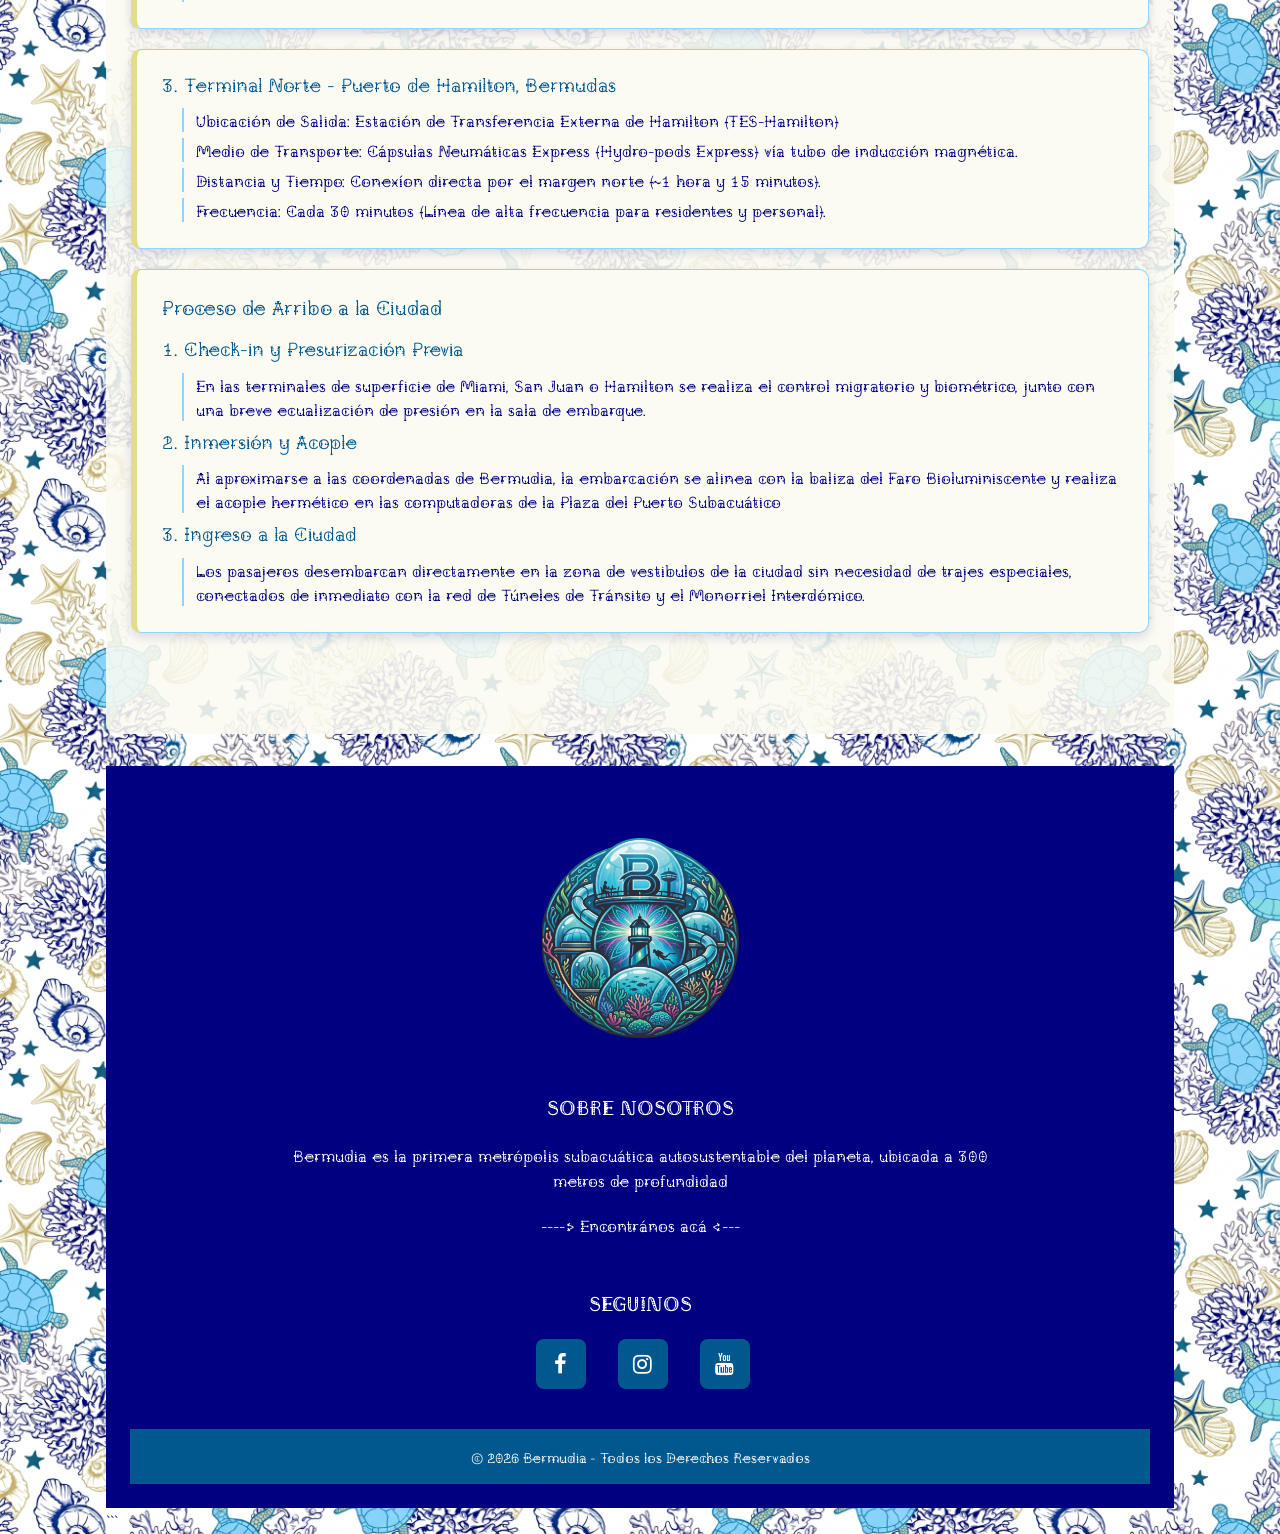
==== commit 9889e0bb: "refactor(ui): reestructurar la barra de navegación de contacto e index, agregue un qr a la web" ====
--- a/index.html
+++ b/index.html
@@ -63,10 +63,14 @@
             </div>
         </div>
     </nav>
-
+    
+    <nav class="menu-lugares">
+        <a href="#bienvenida"> Bienvenida </a>
+        <a href="#terminalsalidaYconexiones"> Vías de acceso y Terminales de Conexión </a>
+    </nav>
 
     <main>
-        <section class="bienvenida">
+        <section id="bienvenida">
             <h2>Bienvenidos a Bermudia</h2>
             <p class="eslogan">Viaja profundo, viaja a Bermudia</p>
             <p>
@@ -79,7 +83,7 @@
             </p>
         </section>
 
-        <section>
+        <section id ="terminalsalidaYconexiones">
             <h3>Vías de acceso y Terminales de Conexión</h3>
             <dl><strong>Ubicacion Geográfica y Coordenadas</strong></dl>
             <ul class="terminalsalida">
@@ -130,40 +134,6 @@
                         Interdómico.</strong></dd>
             </ul>
         </section>
-
-        <section class="destacados">
-            <article>
-                <h3>Una ciudad submarina</h3>
-                <p>
-                    Descubrí cómo funciona la vida dentro de las cúpulas de Bermudia.
-                </p>
-                <a href="ciudad.html">Conocer la ciudad</a>
-            </article>
-
-            <article>
-
-                <h3>Actividades y Lugares de Interés</h3>
-                <p>
-                    Explorá las distintas actividades y experiencias que ofrece nuestra ciudad.
-                </p>
-
-                <a href="ACTIVIDADES.html">Ver actividades</a>
-                <a href="lugares de interes.html">Ver lugares de interés</a>
-
-            </article>
-
-            <article>
-
-                <h3>Cultura y eventos</h3>
-
-                <p>
-                    Conocé nuestras tradiciones, celebraciones y eventos especiales.
-                </p>
-                <a href="cultura.html">Ver cultura</a>
-                <a href="eventos.html">Ver eventos</a>
-
-            </article>
-        </section>
     </main>
 
 
--- a/CSS/estilos.css
+++ b/CSS/estilos.css
@@ -116,12 +116,13 @@
     box-shadow: 0 4px 12px rgba(0, 0, 128, 0.15);
 }
 
+
 .terminalsalida:hover {
     transform: translateY(-4px);
     box-shadow: 0 8px 20px rgba(0, 0, 128, 0.25);
 }
 
-.terminalsalida dl {
+.terminalsalida dl  {
     font-size: 20px;
     color: var(--color-fuente-oscura);
     margin-bottom: 12px;
@@ -915,7 +916,7 @@
         margin: 10px 0;
     }
 
-    .terminalsalida {
+    .terminalsalida{
         padding: 14px;
         margin: 14px 0;
     }
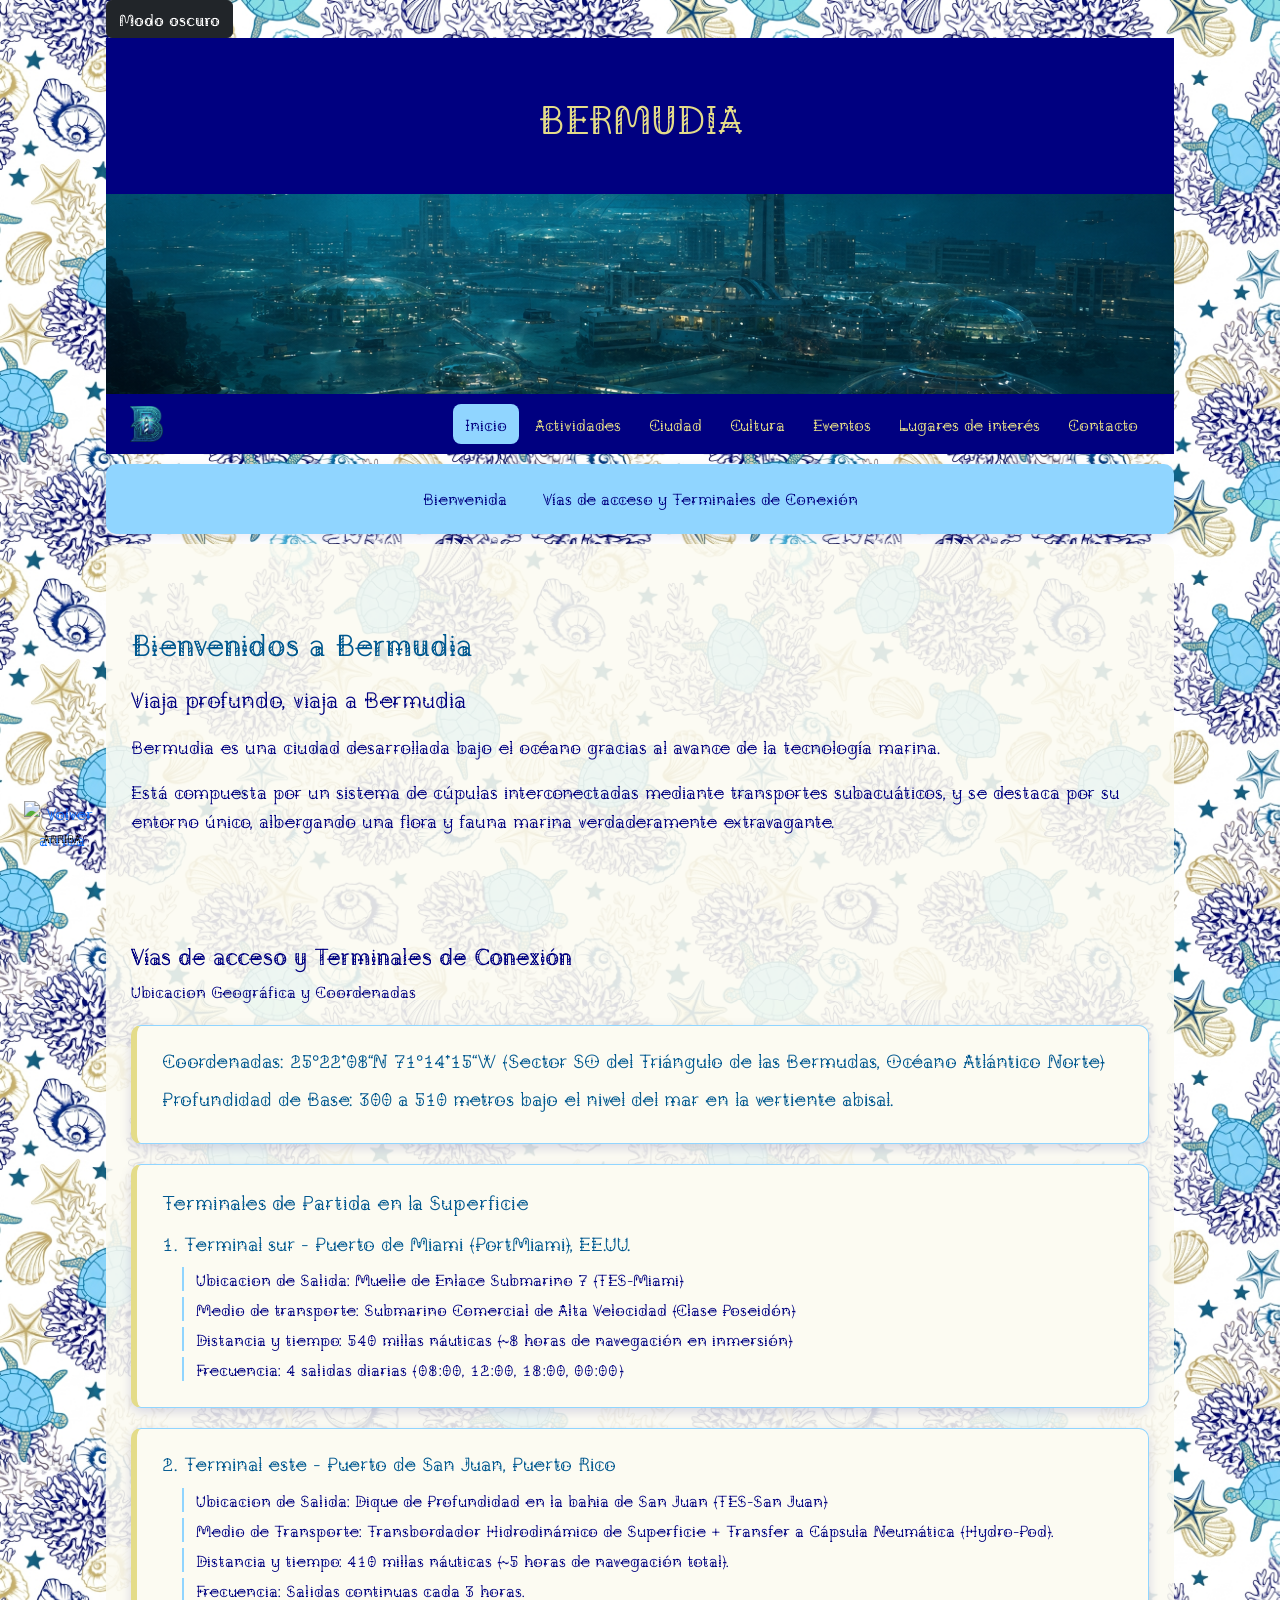
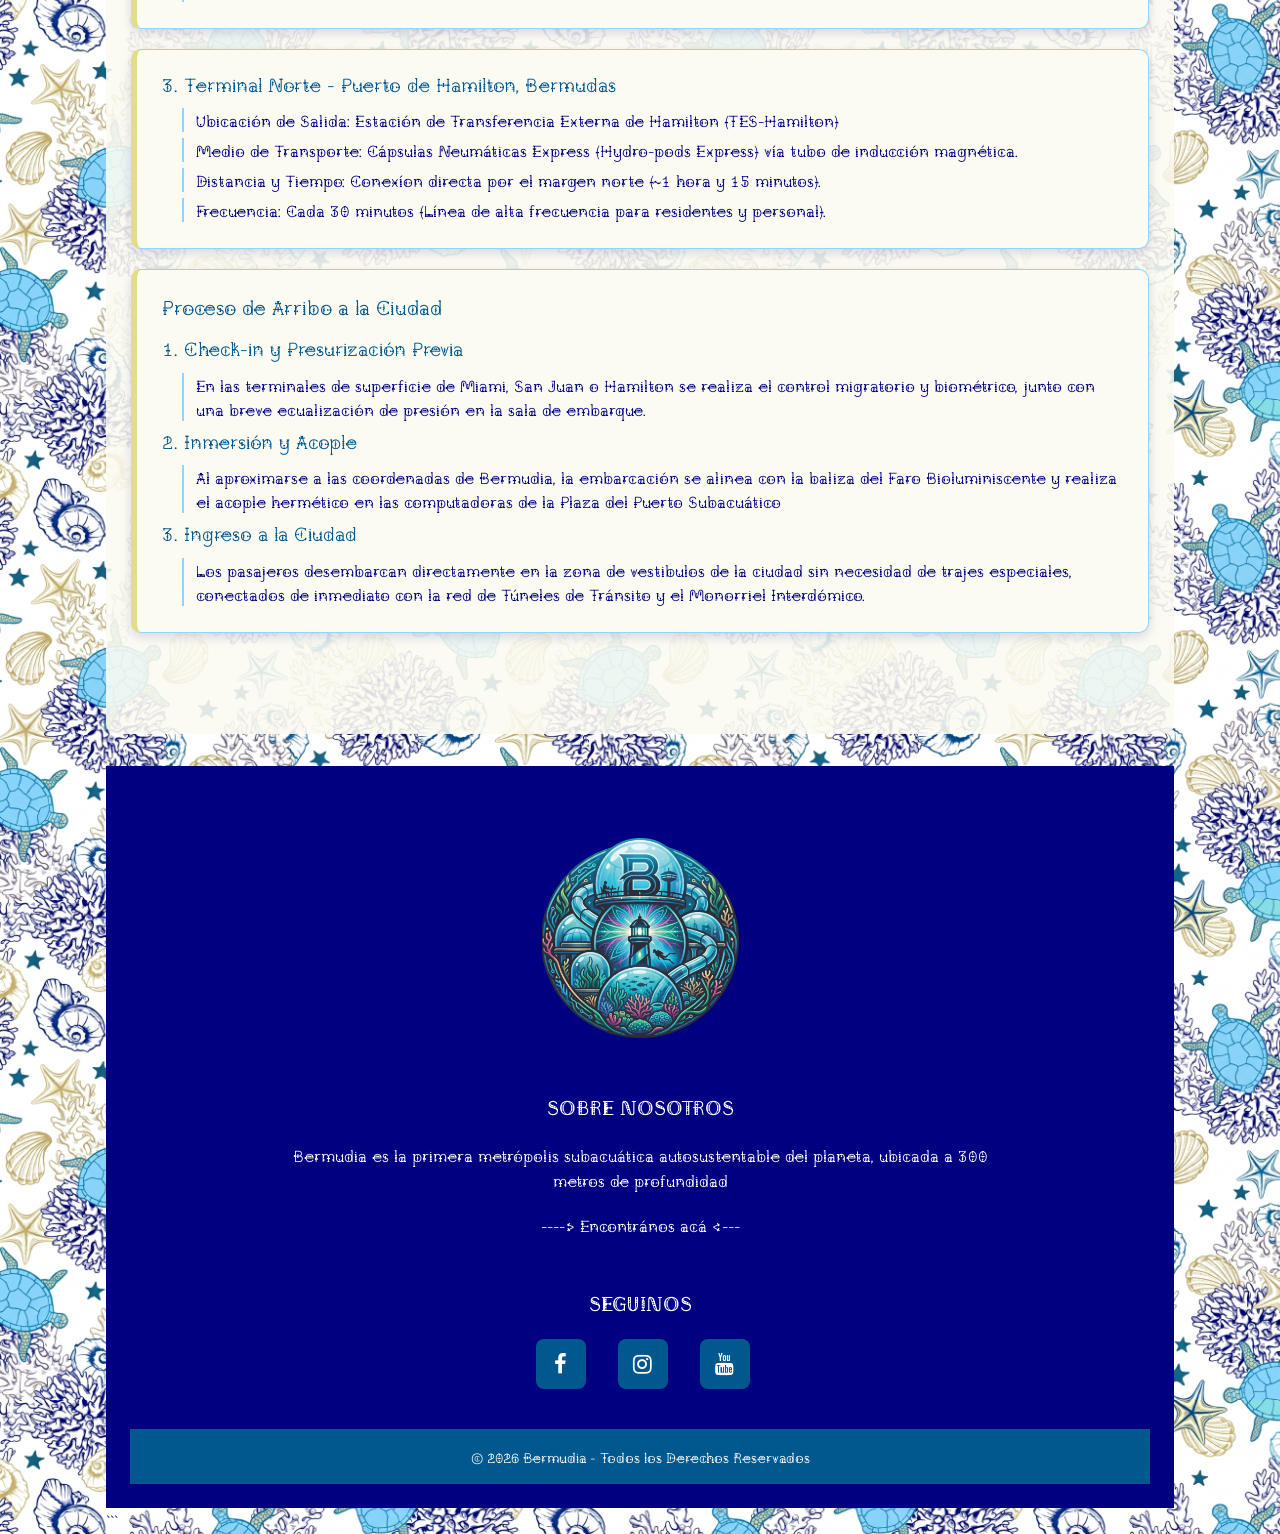
==== commit 6d176be5: "fix:logo bermudia" ====
--- a/index.html
+++ b/index.html
@@ -28,8 +28,7 @@
     <nav class="navbar navbar-expand-lg navbar-dark bg-dark navbar-bermudia navegacion">
         <div class="container-fluid">
             <a class="navbar-brand" href="index.html">
-                <img src="IMAGENES/LOGOBERMUDIA1.png" alt="" class="logo-navbar">
-                Bermudia
+                <img src="IMAGENES/LOGOBERMUDIA1.png" alt="Bermudia" class="logo-navbar">
             </a>
             <button class="navbar-toggler" type="button" data-bs-toggle="collapse"
                 data-bs-target="#menuPrincipal" aria-controls="menuPrincipal" aria-expanded="false"
--- a/CSS/estilos.css
+++ b/CSS/estilos.css
@@ -1077,7 +1077,7 @@
     padding: 0.5rem 0.75rem;
 }
 
-/* Marca: logo + nombre */
+/* Marca: logo */
 nav.navbar-bermudia .navbar-brand {
     display: inline-flex;
     align-items: center;
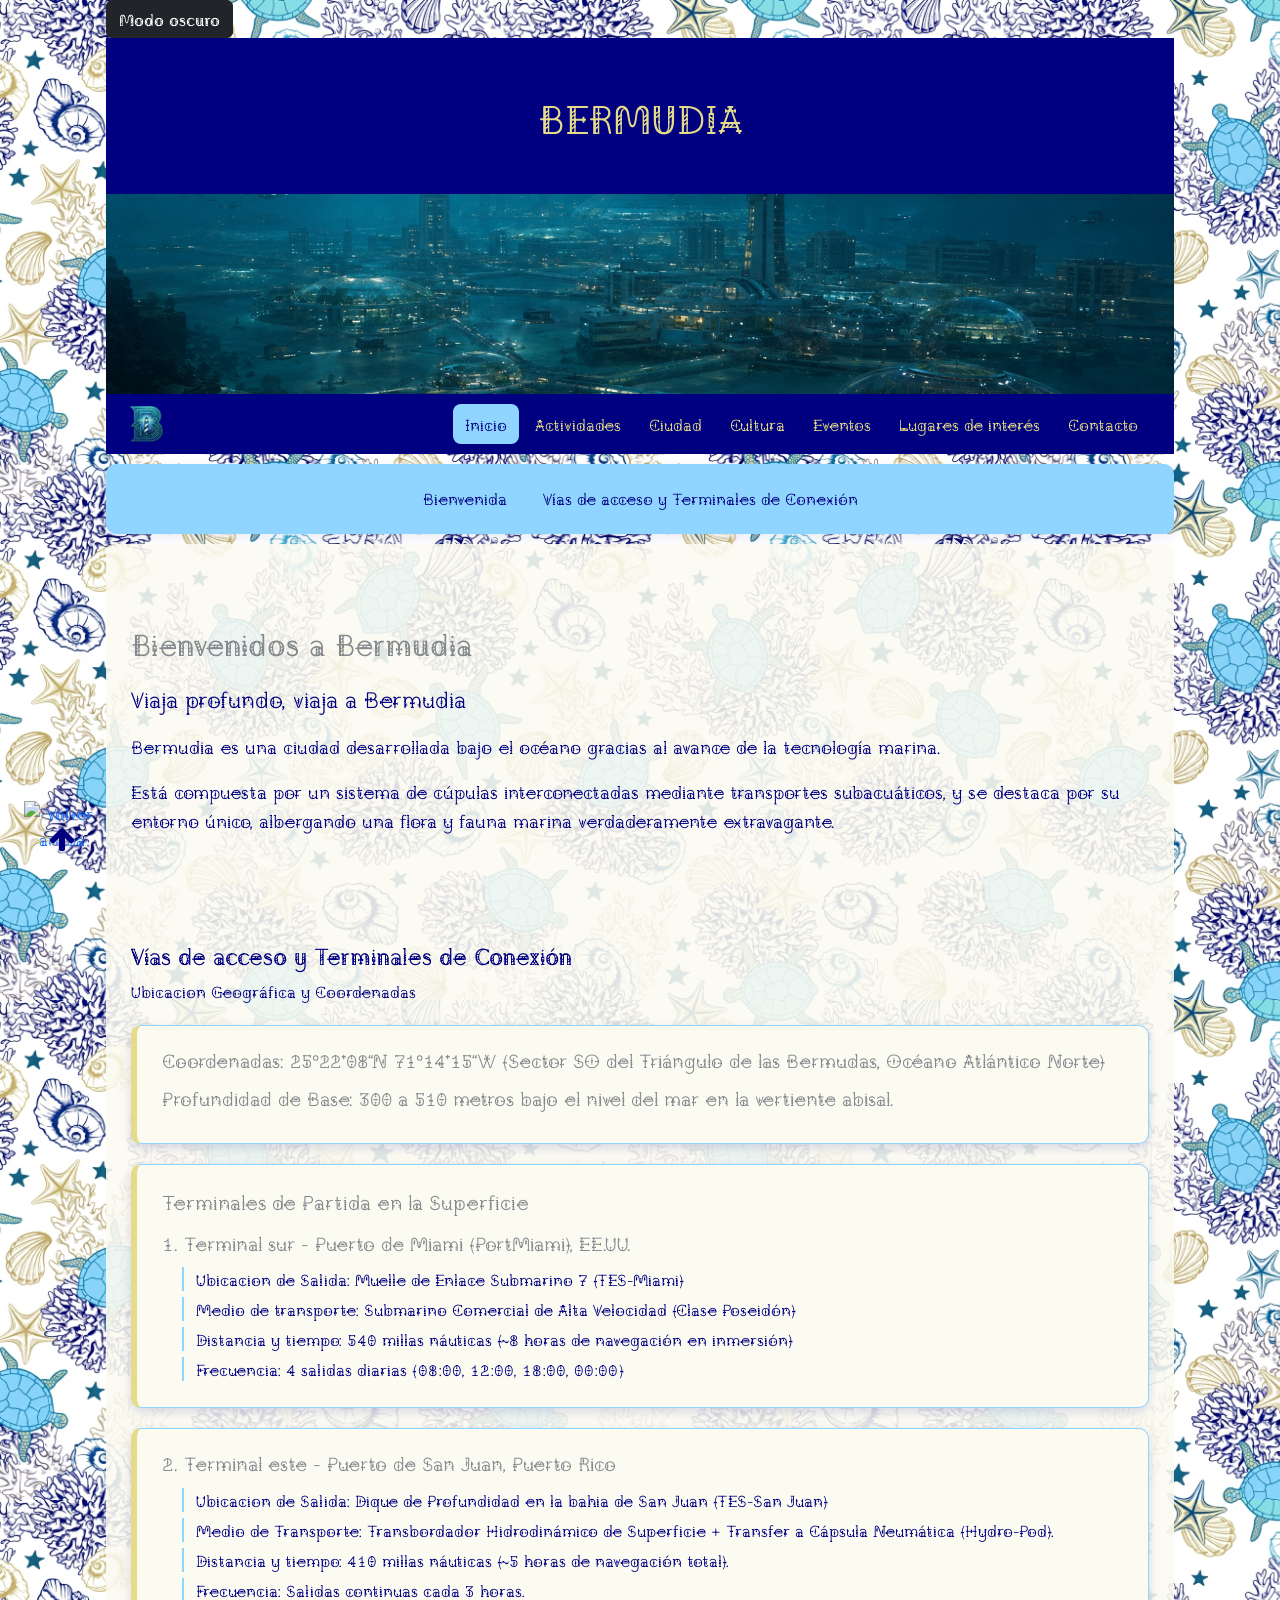
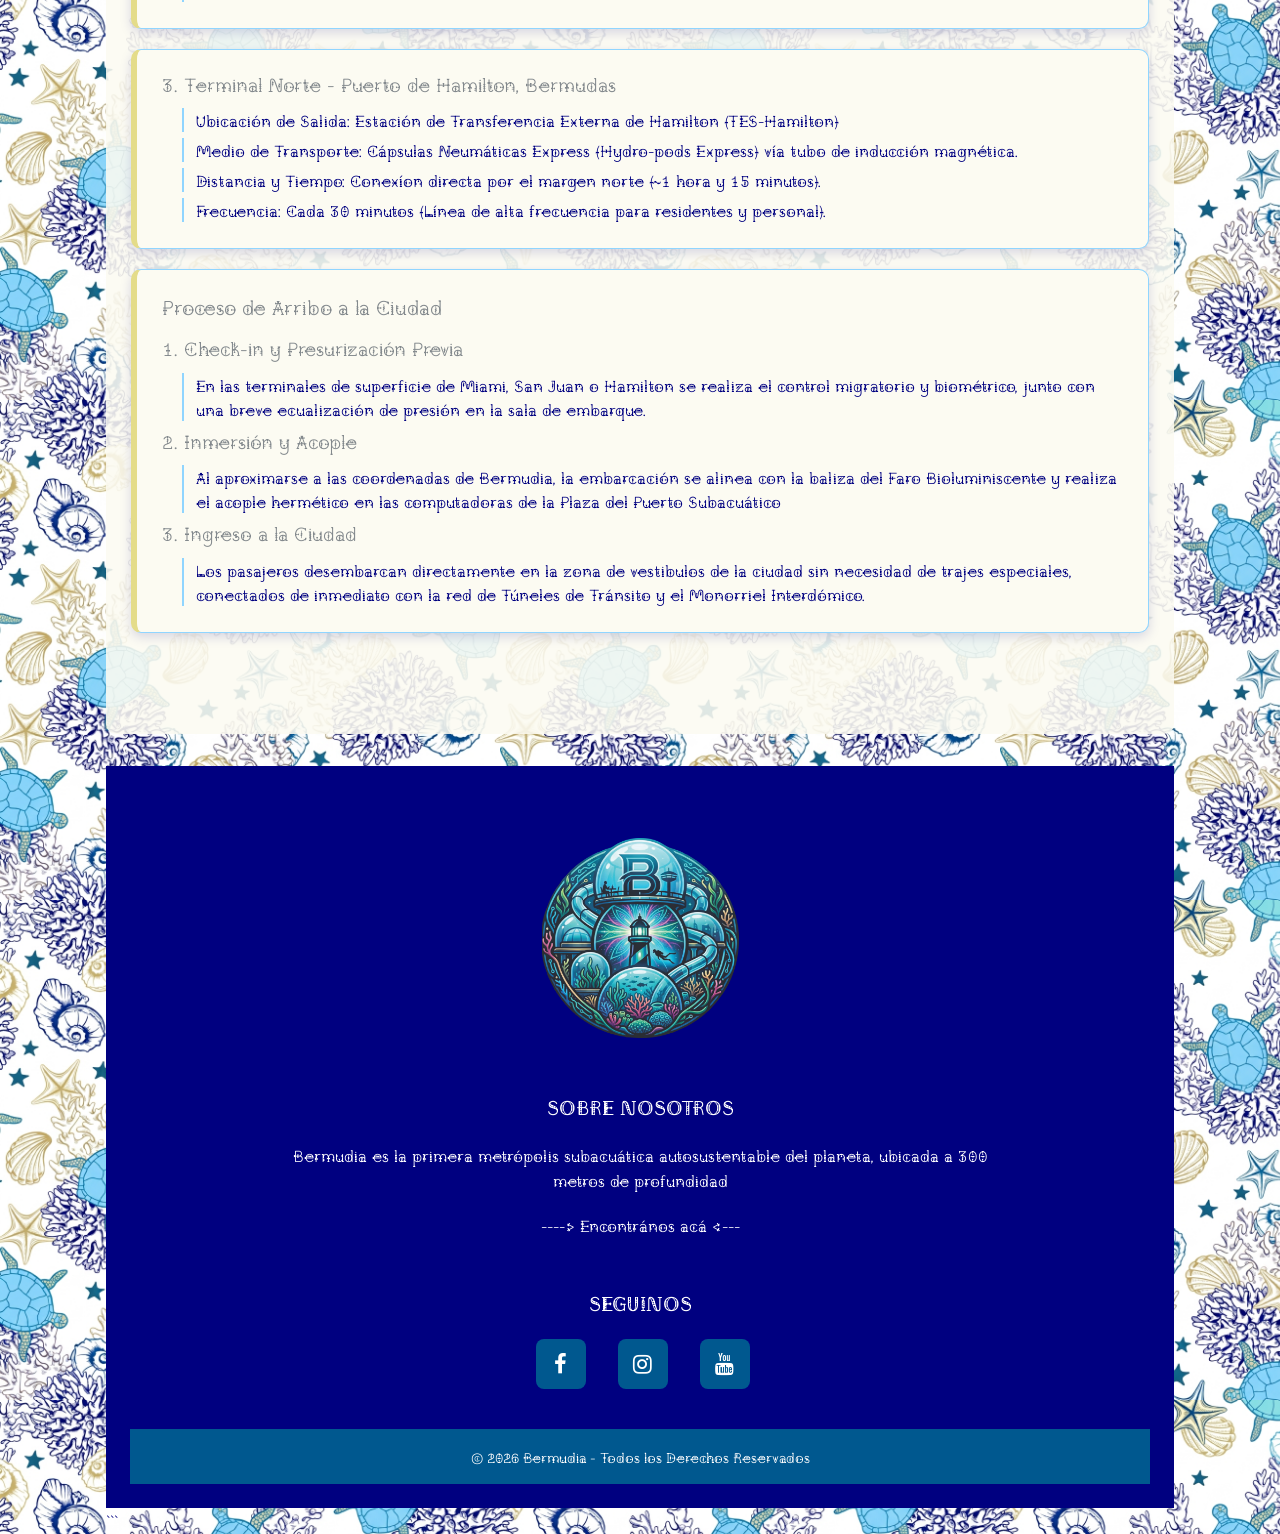
==== commit 1a7c5e91: "fix: cambio diseño boton arriba" ====
--- a/index.html
+++ b/index.html
@@ -20,6 +20,9 @@
     </button>
 
     <header class="encabezado">
+
+
+        
         <h1>BERMUDIA</h1>
     </header>
 
@@ -173,8 +176,9 @@
 
             <img src="https://cdn.pixabay.com/photo/2013/07/13/10/43/blue-157652_1280.png" alt="Volver arriba"
                 class="filter-shadow img-fluid burbuja">
-            <span class="position-absolute top-50 start-50 translate-middle fw-bold burbuja">ARRIBA</span>
-
+            <span class="position-absolute top-50 start-50 translate-middle burbuja">
+                <i class="fa fa-arrow-up flecha-acento fs-3" aria-hidden="true"></i>
+            </span>
 
         </div>
     </a>
--- a/CSS/estilos.css
+++ b/CSS/estilos.css
@@ -3,8 +3,9 @@
     --color-primario-azul-marino: #000080;
     --color-primario-celeste: #90d5ff;
     --color-acento: #e4dc89;
-    --color-fuente-oscura: #00588F;
+    --color-fuente-oscura: #83898d;
     --color-fondo: #FCFBF2;
+
 }
 
 * {
@@ -1055,6 +1056,10 @@
 
 .etiqueta {
     background-color: crimson;
+}
+
+.flecha-acento {
+  color: var(--color-primario-azul-marino);
 }
 
 /* ==========================================================================
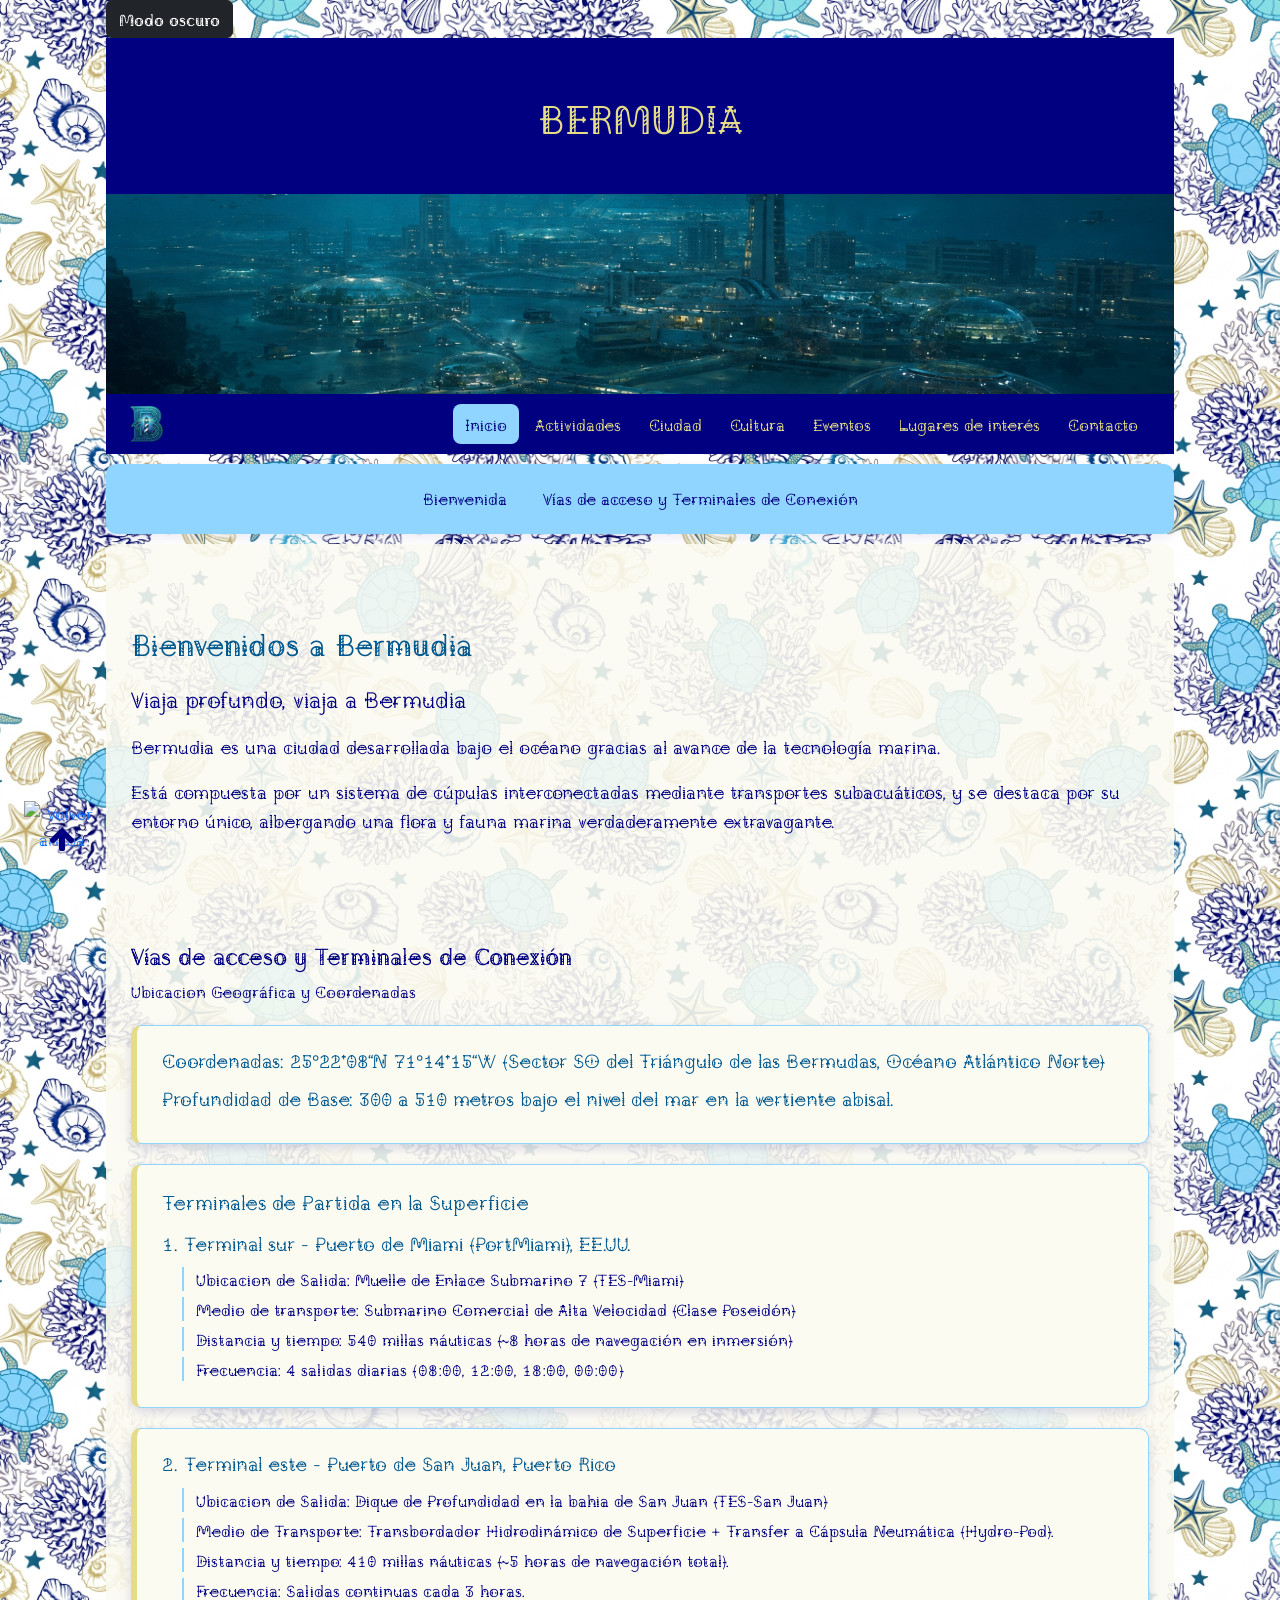
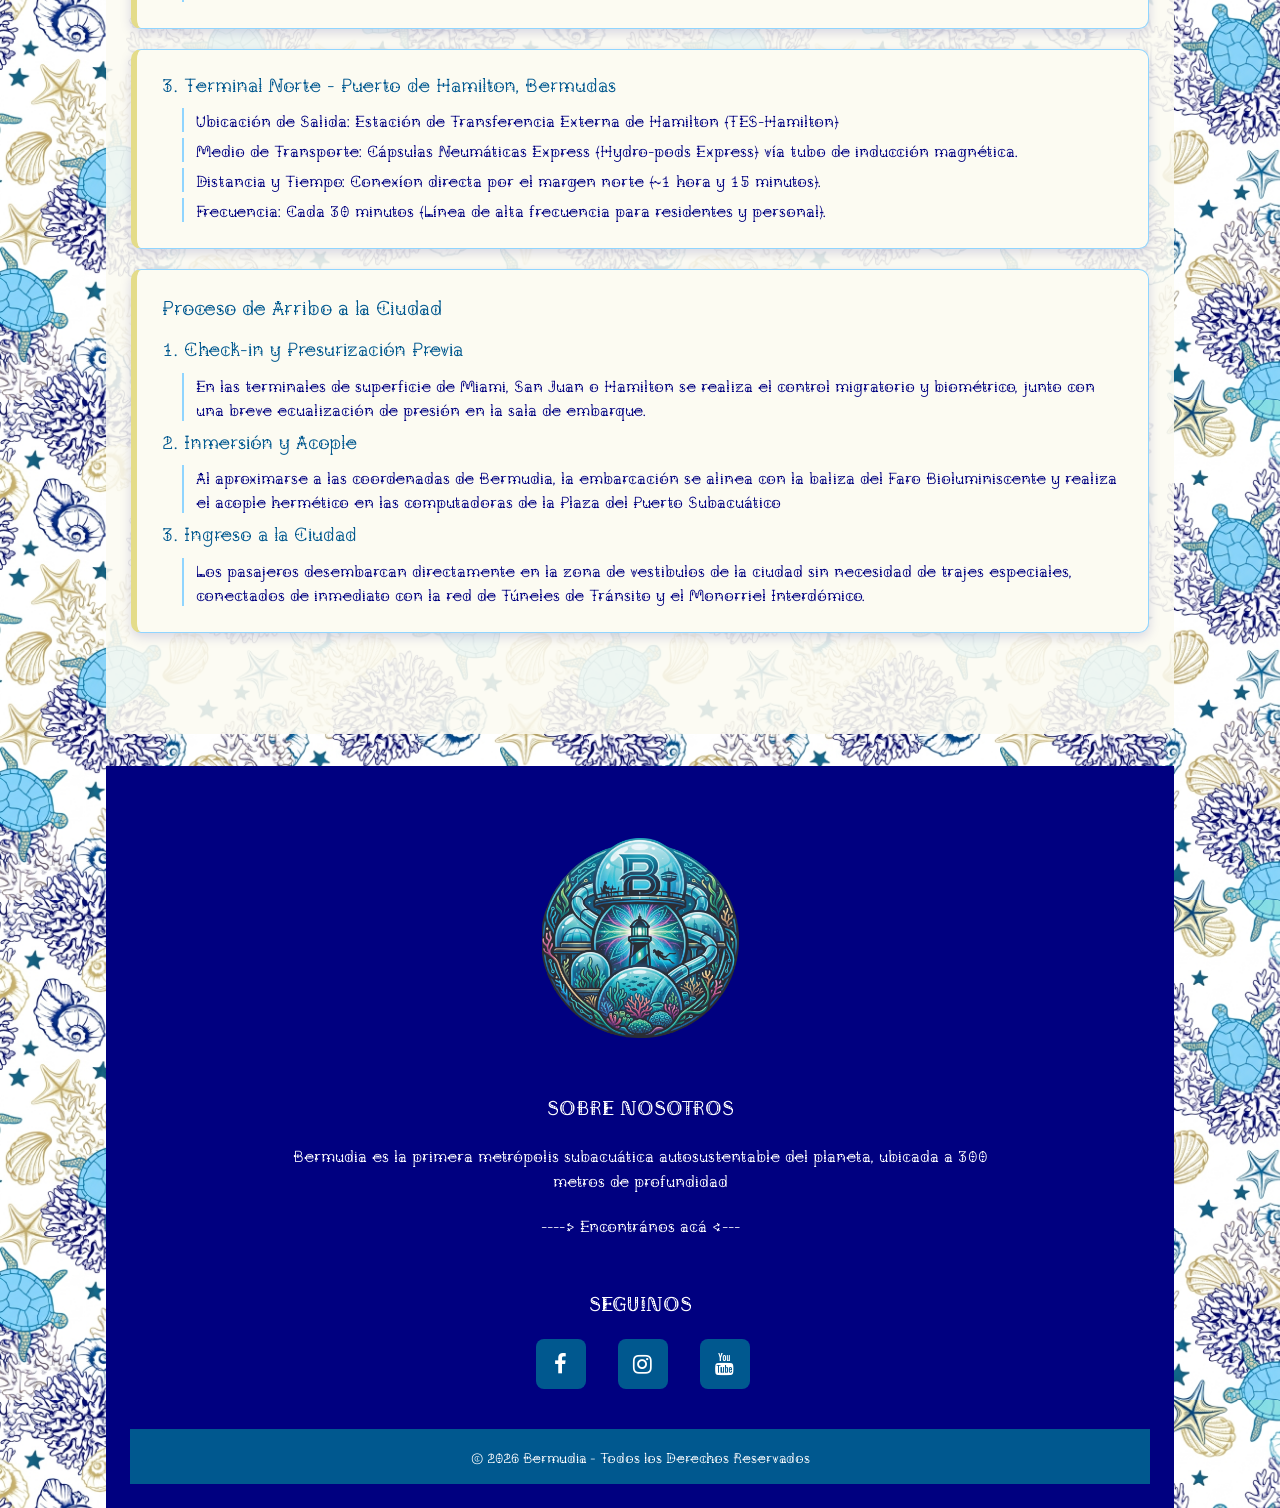
==== commit 00b87b30: "fix: alternar botones de modo claro a oscuro" ====
--- a/index.html
+++ b/index.html
@@ -12,17 +12,24 @@
     <link rel="stylesheet" href="https://cdnjs.cloudflare.com/ajax/libs/font-awesome/4.7.0/css/font-awesome.min.css">
     <link href="https://cdn.jsdelivr.net/npm/bootstrap@5.3.3/dist/css/bootstrap.min.css" rel="stylesheet">
     <link rel="stylesheet" href="CSS/estilos.css">
+
+    <script>
+        if (localStorage.getItem('modo-dark') === 'enabled') {
+            document.documentElement.classList.add('modo-dark');
+        }
+    </script>
 </head>
 
 <body>
-    <button id="modoOscuro" type="button" class="btn btn-dark">
+    <button id="modoOscuro" type="button" class="btn btn-dark modo-dark"
+        data-label-light="Modo oscuro" data-label-dark="Modo claro">
         Modo oscuro
     </button>
 
     <header class="encabezado">
 
 
-        
+
         <h1>BERMUDIA</h1>
     </header>
 
@@ -33,9 +40,8 @@
             <a class="navbar-brand" href="index.html">
                 <img src="IMAGENES/LOGOBERMUDIA1.png" alt="Bermudia" class="logo-navbar">
             </a>
-            <button class="navbar-toggler" type="button" data-bs-toggle="collapse"
-                data-bs-target="#menuPrincipal" aria-controls="menuPrincipal" aria-expanded="false"
-                aria-label="Abrir menú de navegación">
+            <button class="navbar-toggler" type="button" data-bs-toggle="collapse" data-bs-target="#menuPrincipal"
+                aria-controls="menuPrincipal" aria-expanded="false" aria-label="Abrir menú de navegación">
                 <span class="navbar-toggler-icon"></span>
             </button>
             <div class="collapse navbar-collapse" id="menuPrincipal">
@@ -65,7 +71,7 @@
             </div>
         </div>
     </nav>
-    
+
     <nav class="menu-lugares">
         <a href="#bienvenida"> Bienvenida </a>
         <a href="#terminalsalidaYconexiones"> Vías de acceso y Terminales de Conexión </a>
@@ -85,7 +91,7 @@
             </p>
         </section>
 
-        <section id ="terminalsalidaYconexiones">
+        <section id="terminalsalidaYconexiones">
             <h3>Vías de acceso y Terminales de Conexión</h3>
             <dl><strong>Ubicacion Geográfica y Coordenadas</strong></dl>
             <ul class="terminalsalida">
@@ -129,7 +135,8 @@
                 <li>2. Inmersión y Acople</li>
                 <dd>Al aproximarse a las coordenadas de Bermudia, la embarcación se alinea con la baliza del
                     <strong>Faro Bioluminiscente</strong> y realiza el acople hermético en las computadoras de la
-                    <strong>Plaza del Puerto Subacuático</strong></dd>
+                    <strong>Plaza del Puerto Subacuático</strong>
+                </dd>
                 <li>3. Ingreso a la Ciudad</li>
                 <dd>Los pasajeros desembarcan directamente en la zona de vestibulos de la ciudad sin necesidad de trajes
                     especiales, conectados de inmediato con la red de <strong>Túneles de Tránsito y el Monorriel
@@ -182,7 +189,7 @@
 
         </div>
     </a>
+    <script src="JS/main.js"></script>
 </body>
 
-</html>
-```+</html>
--- a/CSS/estilos.css
+++ b/CSS/estilos.css
@@ -3,9 +3,37 @@
     --color-primario-azul-marino: #000080;
     --color-primario-celeste: #90d5ff;
     --color-acento: #e4dc89;
-    --color-fuente-oscura: #83898d;
+    --color-fuente-oscura: #00588F;
     --color-fondo: #FCFBF2;
 
+    /* Roles que antes usaban el azul marino (o un color fijo) y en modo oscuro cambian */
+    --color-texto: #000080;
+    /* texto general */
+    --color-barra: #000080;
+    /* header, nav y pie de cultura */
+    --color-velo: rgba(252, 251, 242, 0.88);
+    /* capa semitransparente del main sobre la imagen */
+
+    --imagen-fondo: url("../IMAGENES/FONDOPAGINA2.jpg");
+
+}
+
+/* MODO OSCURO: paleta de fondo marino (se activa con la clase "modo-dark" en <html>) */
+html.modo-dark {
+    --color-primario-azul-marino: #000080;
+    /* se mantiene: es la tinta oscura sobre celeste y amarillo */
+    --color-primario-celeste: #5bbcf0;
+    --color-acento: #e4dc89;
+    --color-fuente-oscura: #fffac3;
+    --color-fondo: #0c2240;
+
+    --color-texto: #e6f1fa;
+    --color-barra: #0a2552;
+    --color-velo: rgba(5, 17, 34, 0.86);
+
+    --imagen-fondo: url("../IMAGENES/FONDOPAGINAOSCURO.jpg");
+
+    color-scheme: dark;
 }
 
 * {
@@ -16,7 +44,7 @@
 
 /* 2. Estilos de Base (Cuerpo y Elementos Comunes) */
 body {
-    background-image: url("../IMAGENES/FONDOPAGINA2.jpg");
+    background-image: var(--imagen-fondo);
 
 
     background-repeat: repeat;
@@ -29,7 +57,7 @@
     font-variation-settings: "MORF" 39;
     font-size: 16px;
     line-height: 1.6;
-    color: var(--color-primario-azul-marino);
+    color: var(--color-texto);
     max-width: 1100px;
     margin: 0 auto;
     padding: 0 1rem;
@@ -37,14 +65,13 @@
 
 main {
     padding: 1rem;
-    background-color: rgba(252, 251, 242, 0.88);
-    /* tu --color-fondo con transparencia */
+    background-color: var(--color-velo);
     border-radius: 10px;
 }
 
 /* 3. Encabezado y Navegación */
 header {
-    background: var(--color-primario-azul-marino);
+    background: var(--color-barra);
     color: var(--color-acento);
     padding: 1.5rem;
 }
@@ -56,7 +83,7 @@
     flex-wrap: wrap;
     gap: 10px;
     padding: 15px;
-    background-color: var(--color-primario-azul-marino);
+    background-color: var(--color-barra);
 }
 
 nav ul {
@@ -79,7 +106,7 @@
 }
 
 .principal {
-    background-color: var(--color-primario-azul-marino);
+    background-color: var(--color-barra);
 }
 
 .propio {
@@ -123,7 +150,7 @@
     box-shadow: 0 8px 20px rgba(0, 0, 128, 0.25);
 }
 
-.terminalsalida dl  {
+.terminalsalida dl {
     font-size: 20px;
     color: var(--color-fuente-oscura);
     margin-bottom: 12px;
@@ -227,7 +254,7 @@
 
 h3 {
     font-size: 23px;
-    color: var(--color-primario-azul-marino);
+    color: var(--color-texto);
     margin-bottom: 10px;
 }
 
@@ -269,7 +296,7 @@
 
 article a,
 section a {
-    color: var(--color-primario-azul-marino);
+    color: var(--color-texto);
     padding: 10px 15px;
     display: flex;
     flex-direction: column;
@@ -392,7 +419,7 @@
 .lugar dt {
     margin-top: 12px;
     font-size: 18px;
-    color: var(--color-primario-azul-marino);
+    color: var(--color-fuente-oscura);
 }
 
 .lugar dd {
@@ -446,7 +473,7 @@
 
 .piePagina {
     width: 100%;
-    background-color: #000080;
+    background-color: var(--color-barra);
 }
 
 .piePagina .seccionesPiePagina {
@@ -917,7 +944,7 @@
         margin: 10px 0;
     }
 
-    .terminalsalida{
+    .terminalsalida {
         padding: 14px;
         margin: 14px 0;
     }
@@ -1059,7 +1086,7 @@
 }
 
 .flecha-acento {
-  color: var(--color-primario-azul-marino);
+    color: var(--color-texto);
 }
 
 /* ==========================================================================
@@ -1141,3 +1168,57 @@
         padding: 0.5rem 0;
     }
 }
+
+/* ==========================================================================
+   Modo oscuro - ajustes puntuales
+   Los colores principales cambian por las variables de html.modo-dark (arriba).
+   Acá van solo las cosas que tenían colores fijos o que dependen del navegador.
+   Todo cuelga de "html.modo-dark", así que el modo claro no se toca.
+   ========================================================================== */
+
+/* Navbar de Bootstrap: su fondo sale de --bs-dark-rgb (equivale a --color-barra) */
+html.modo-dark nav.navbar.navbar-bermudia {
+    --bs-dark-rgb: 10, 37, 82;
+}
+
+/* Pie de página simple (celeste en modo claro) */
+html.modo-dark footer {
+    background-color: #0f3057;
+    color: var(--color-texto);
+}
+
+html.modo-dark footer a {
+    color: var(--color-acento);
+}
+
+/* Formularios */
+html.modo-dark input,
+html.modo-dark textarea,
+html.modo-dark select,
+html.modo-dark #fecha {
+    background-color: #10294a;
+    color: var(--color-texto);
+    border-color: var(--color-primario-celeste);
+}
+
+html.modo-dark input.formulario,
+html.modo-dark select.formulario {
+    border-color: var(--color-primario-celeste);
+}
+
+html.modo-dark details.formulario {
+    border-color: var(--color-primario-celeste);
+}
+
+/* Fechas y links sueltos */
+html.modo-dark time {
+    color: #7cc4f0;
+}
+
+html.modo-dark a.actividad {
+    color: var(--color-acento);
+}
+
+html.modo-dark a.actividad:hover {
+    color: orange;
+}
